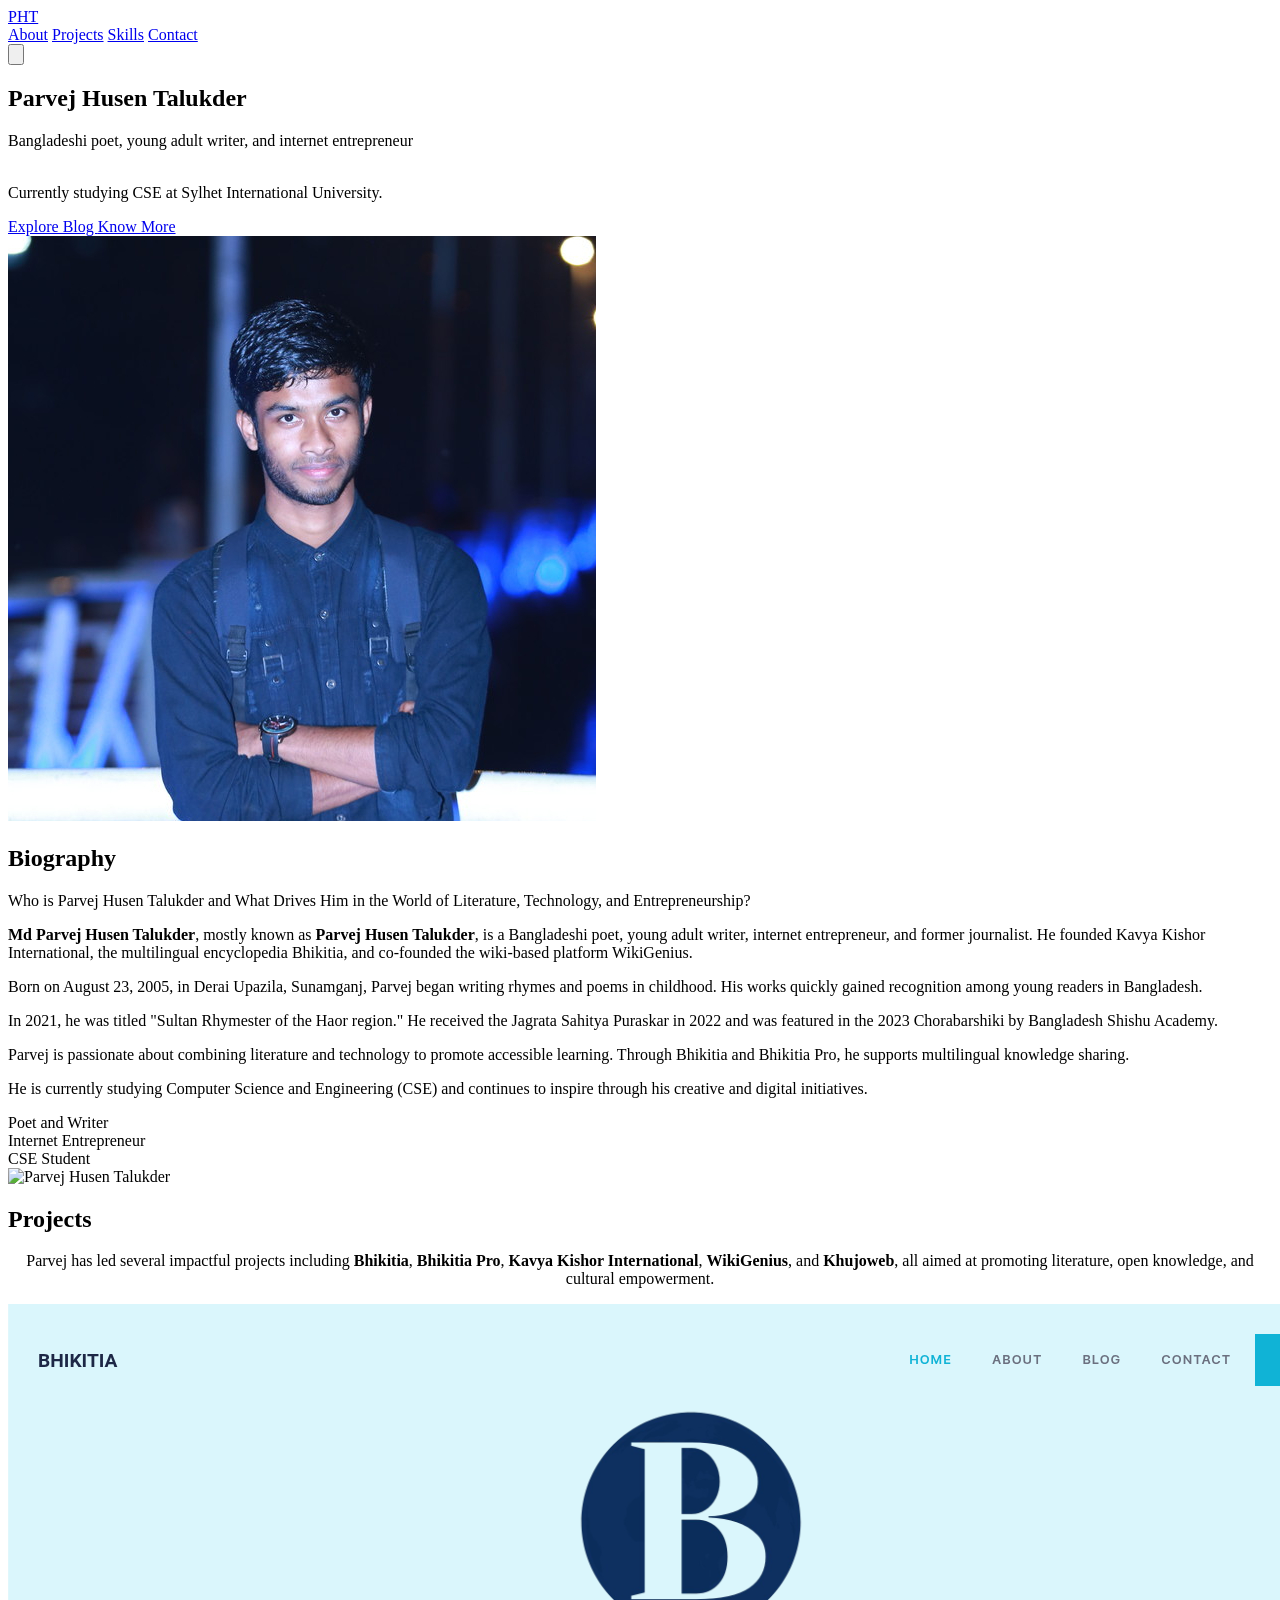
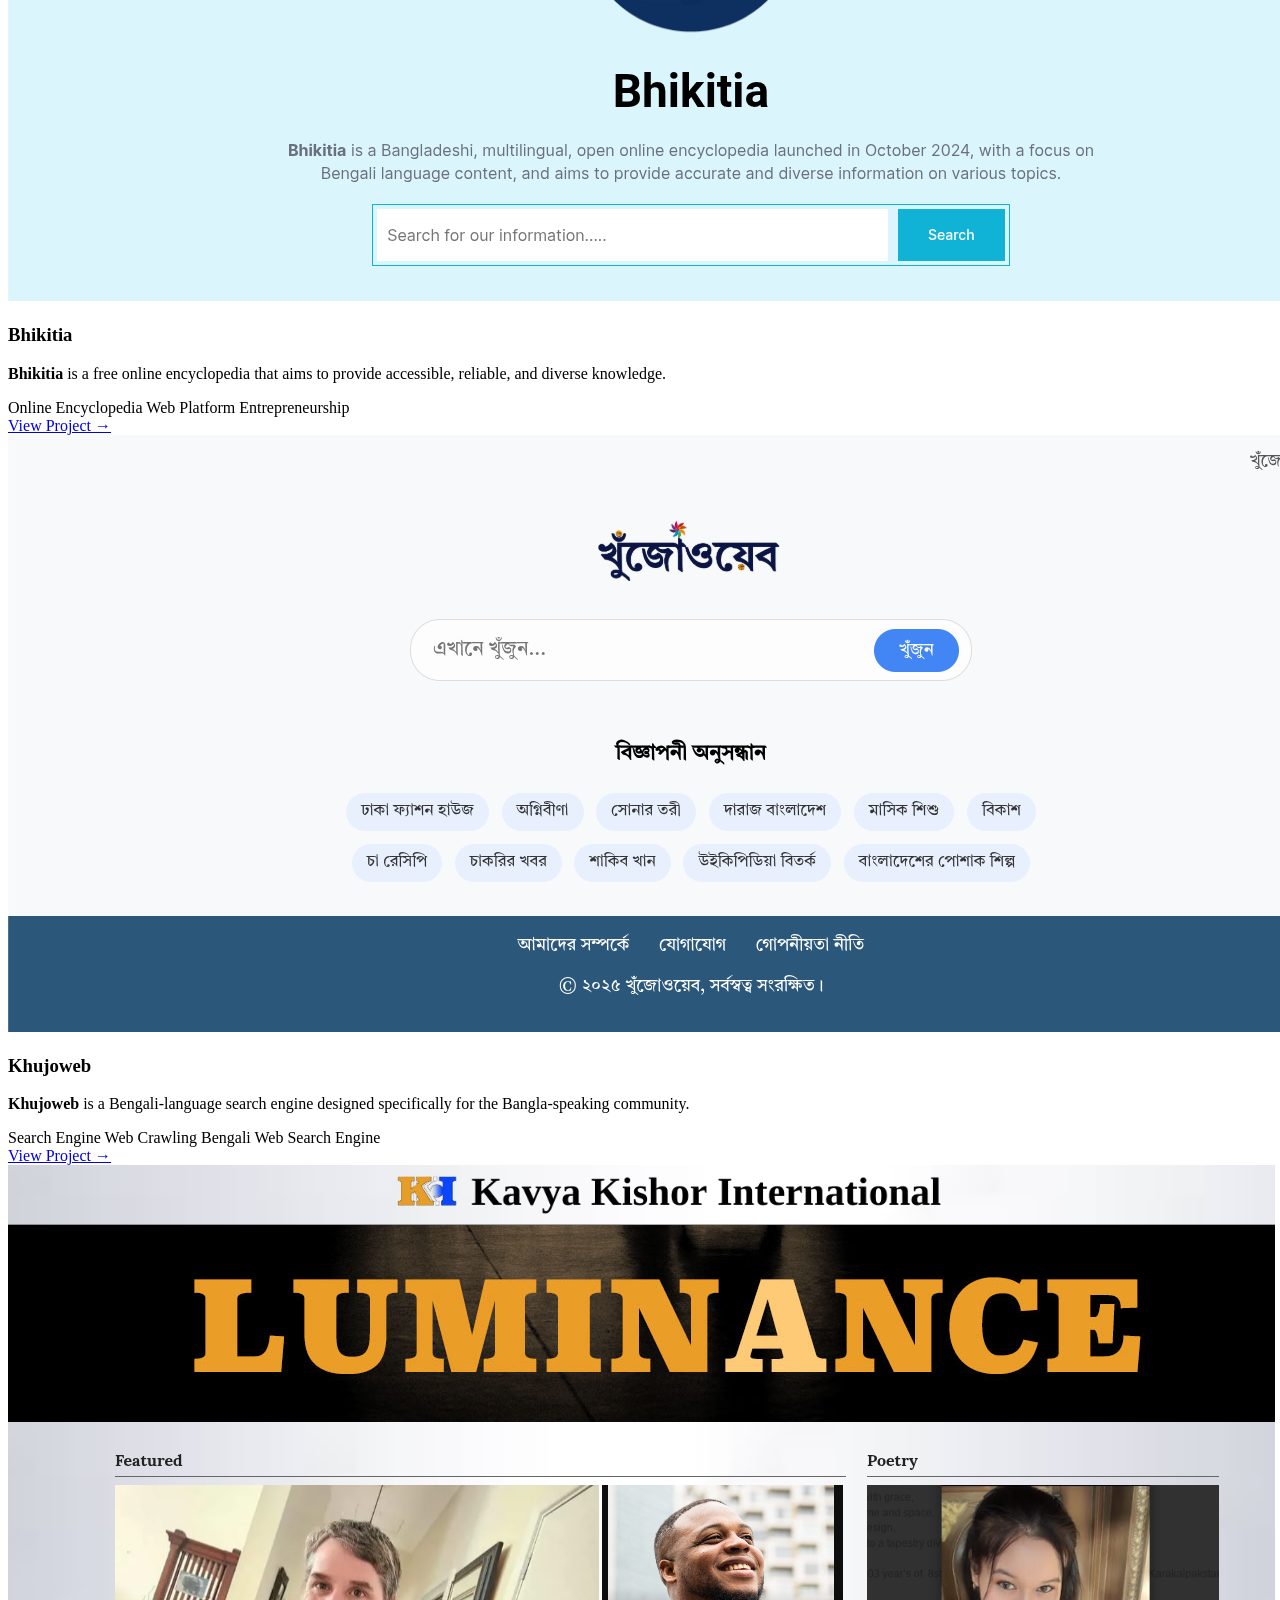
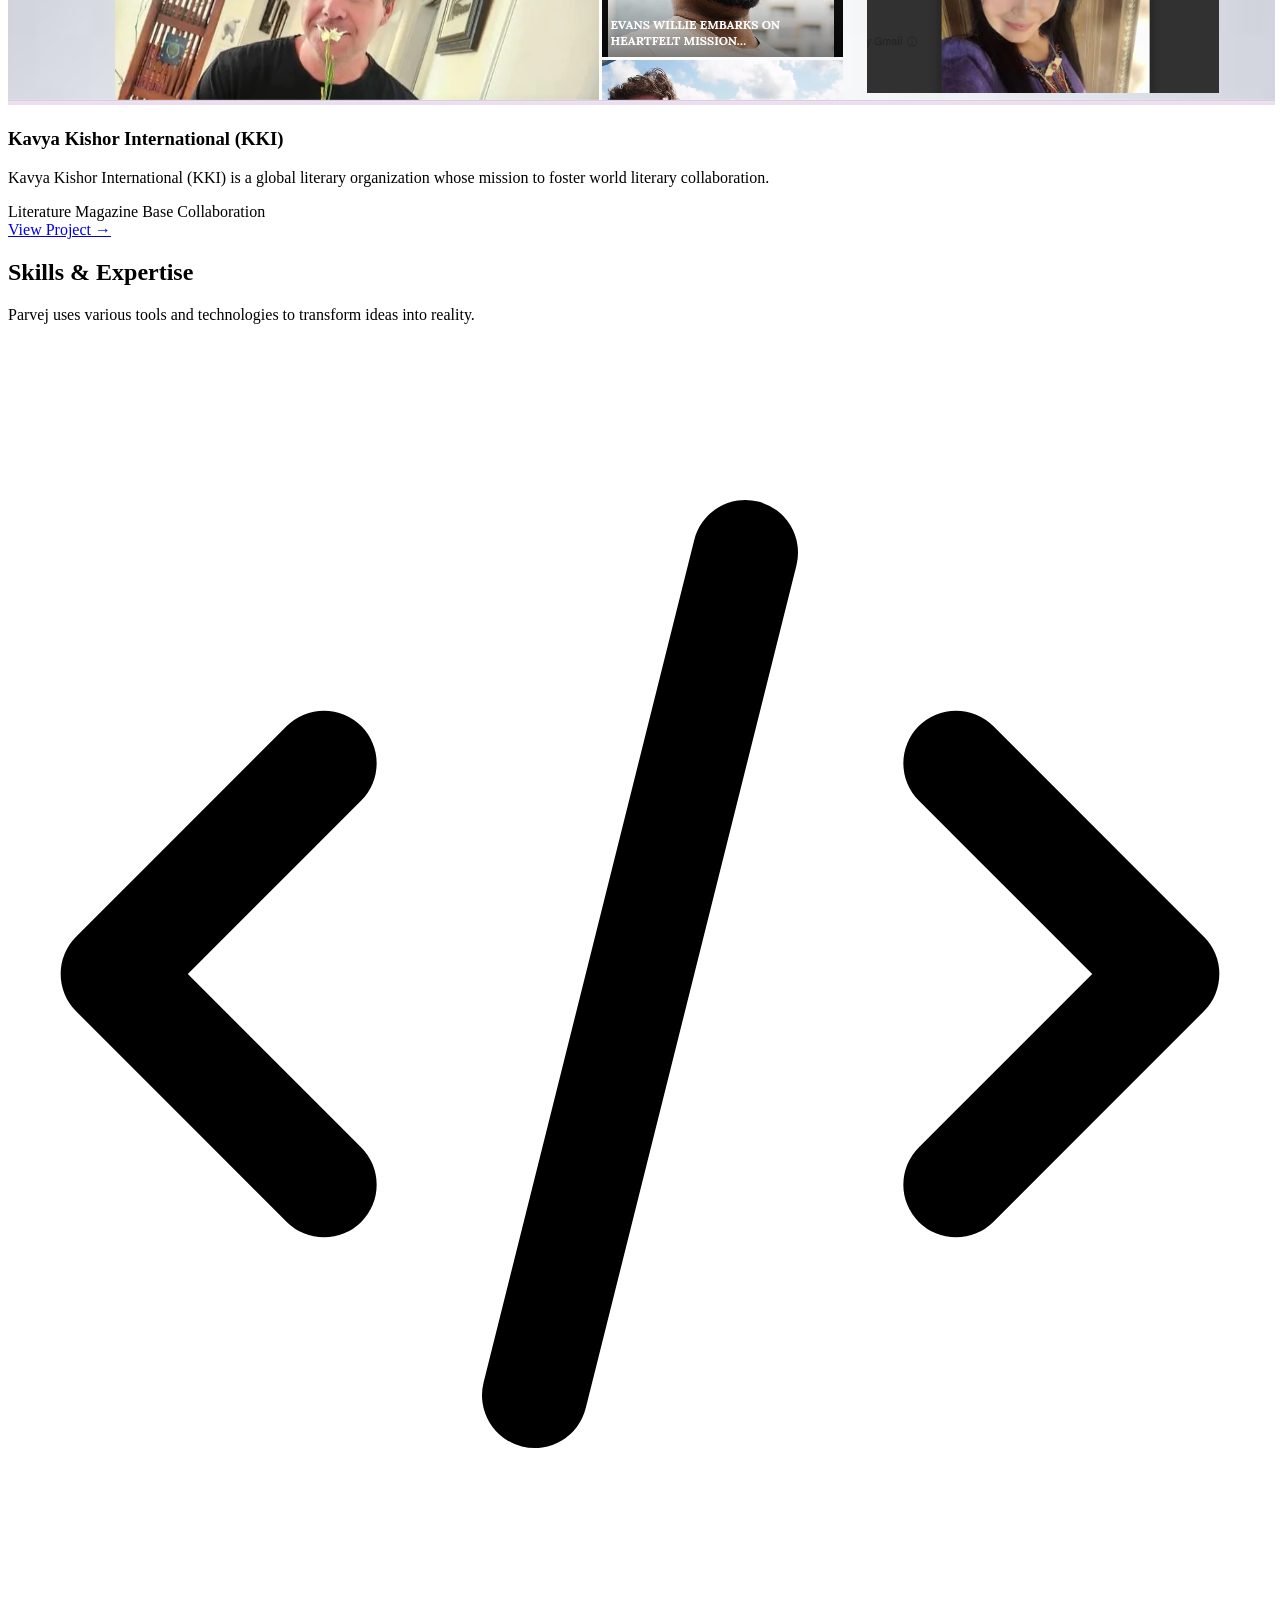
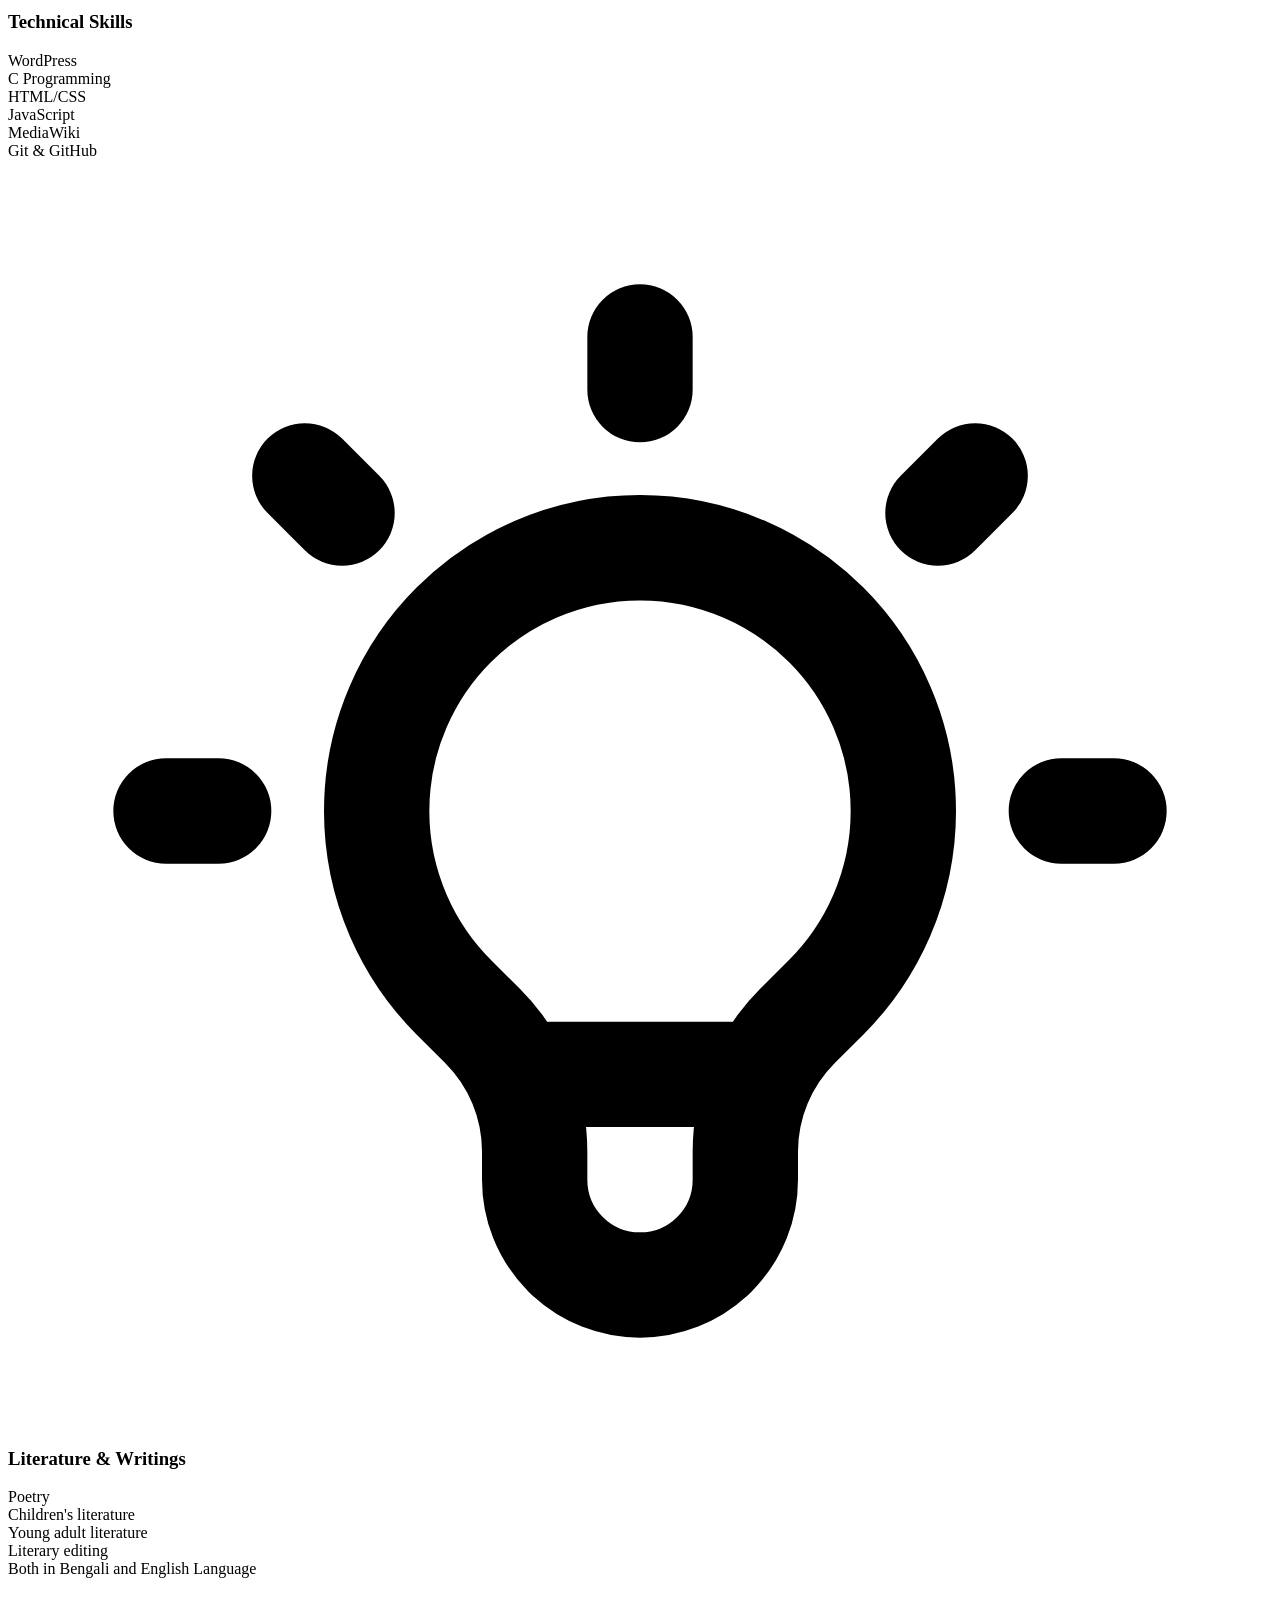
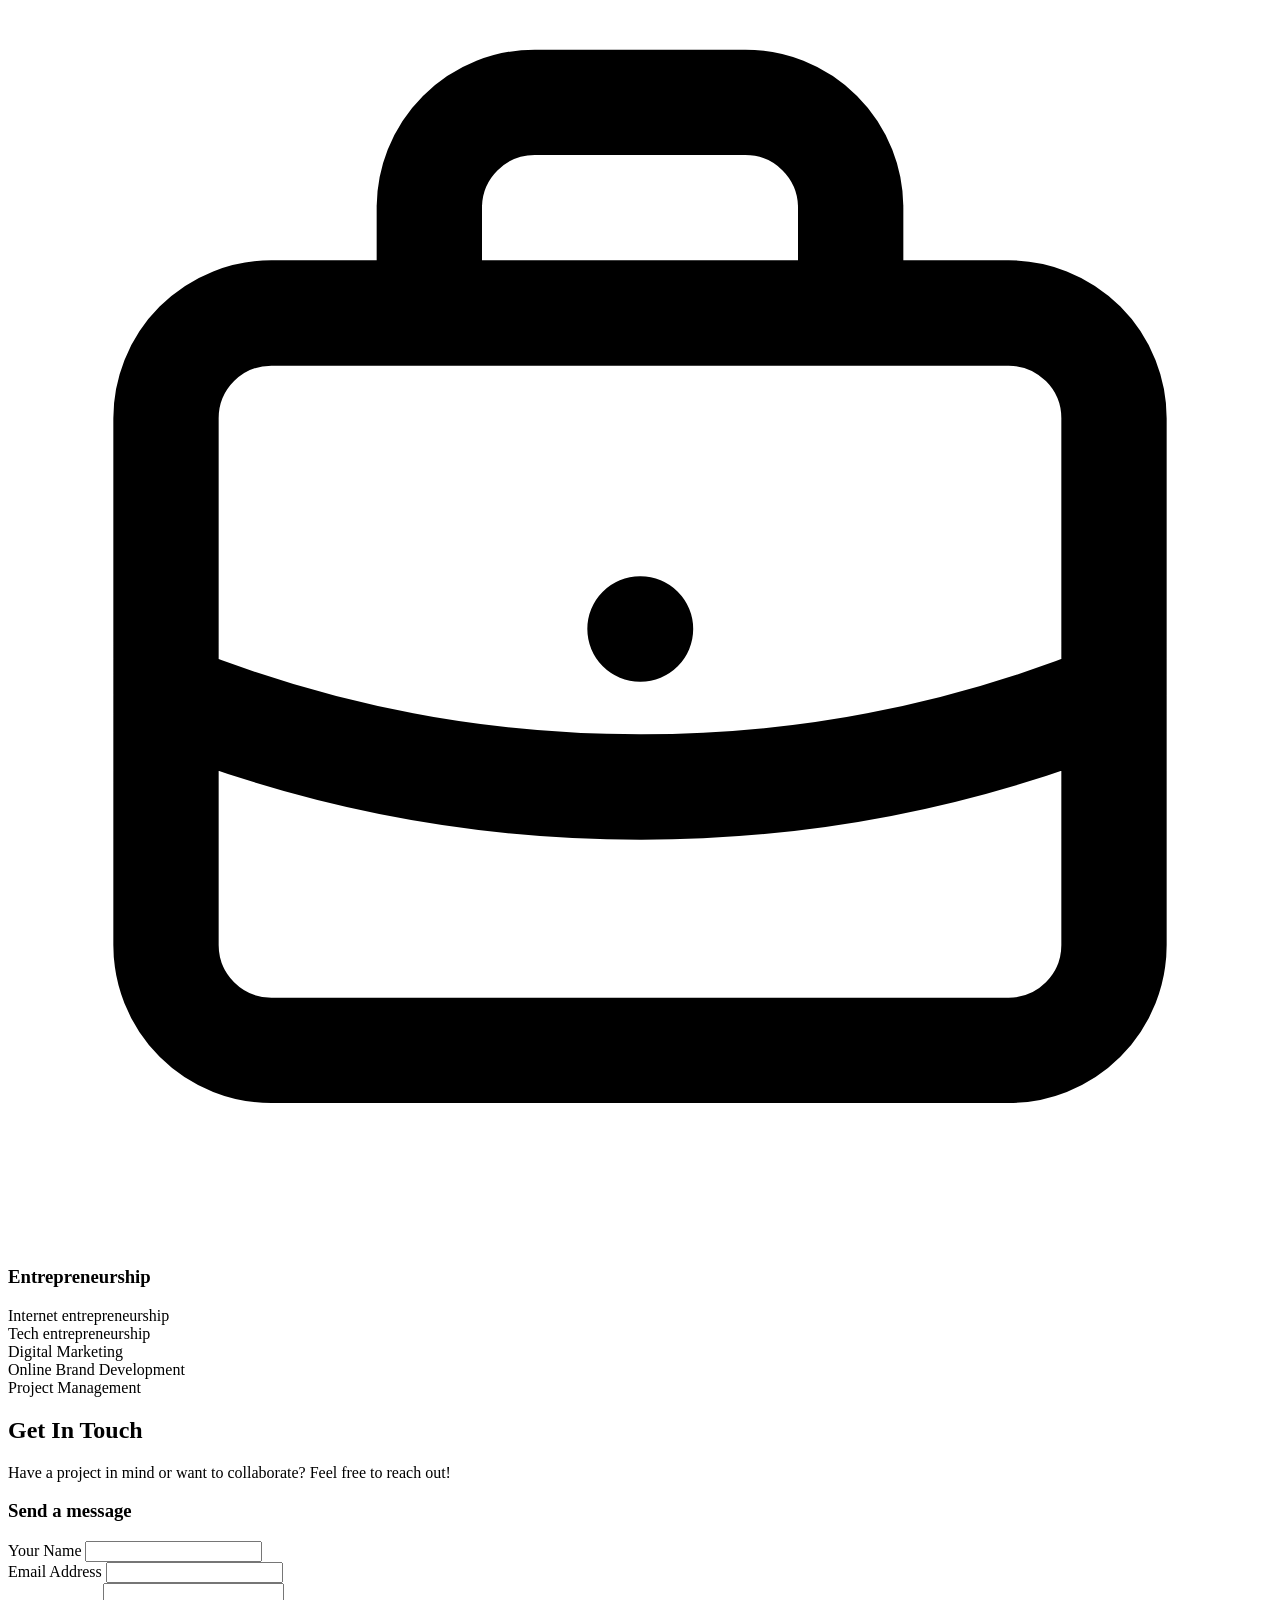
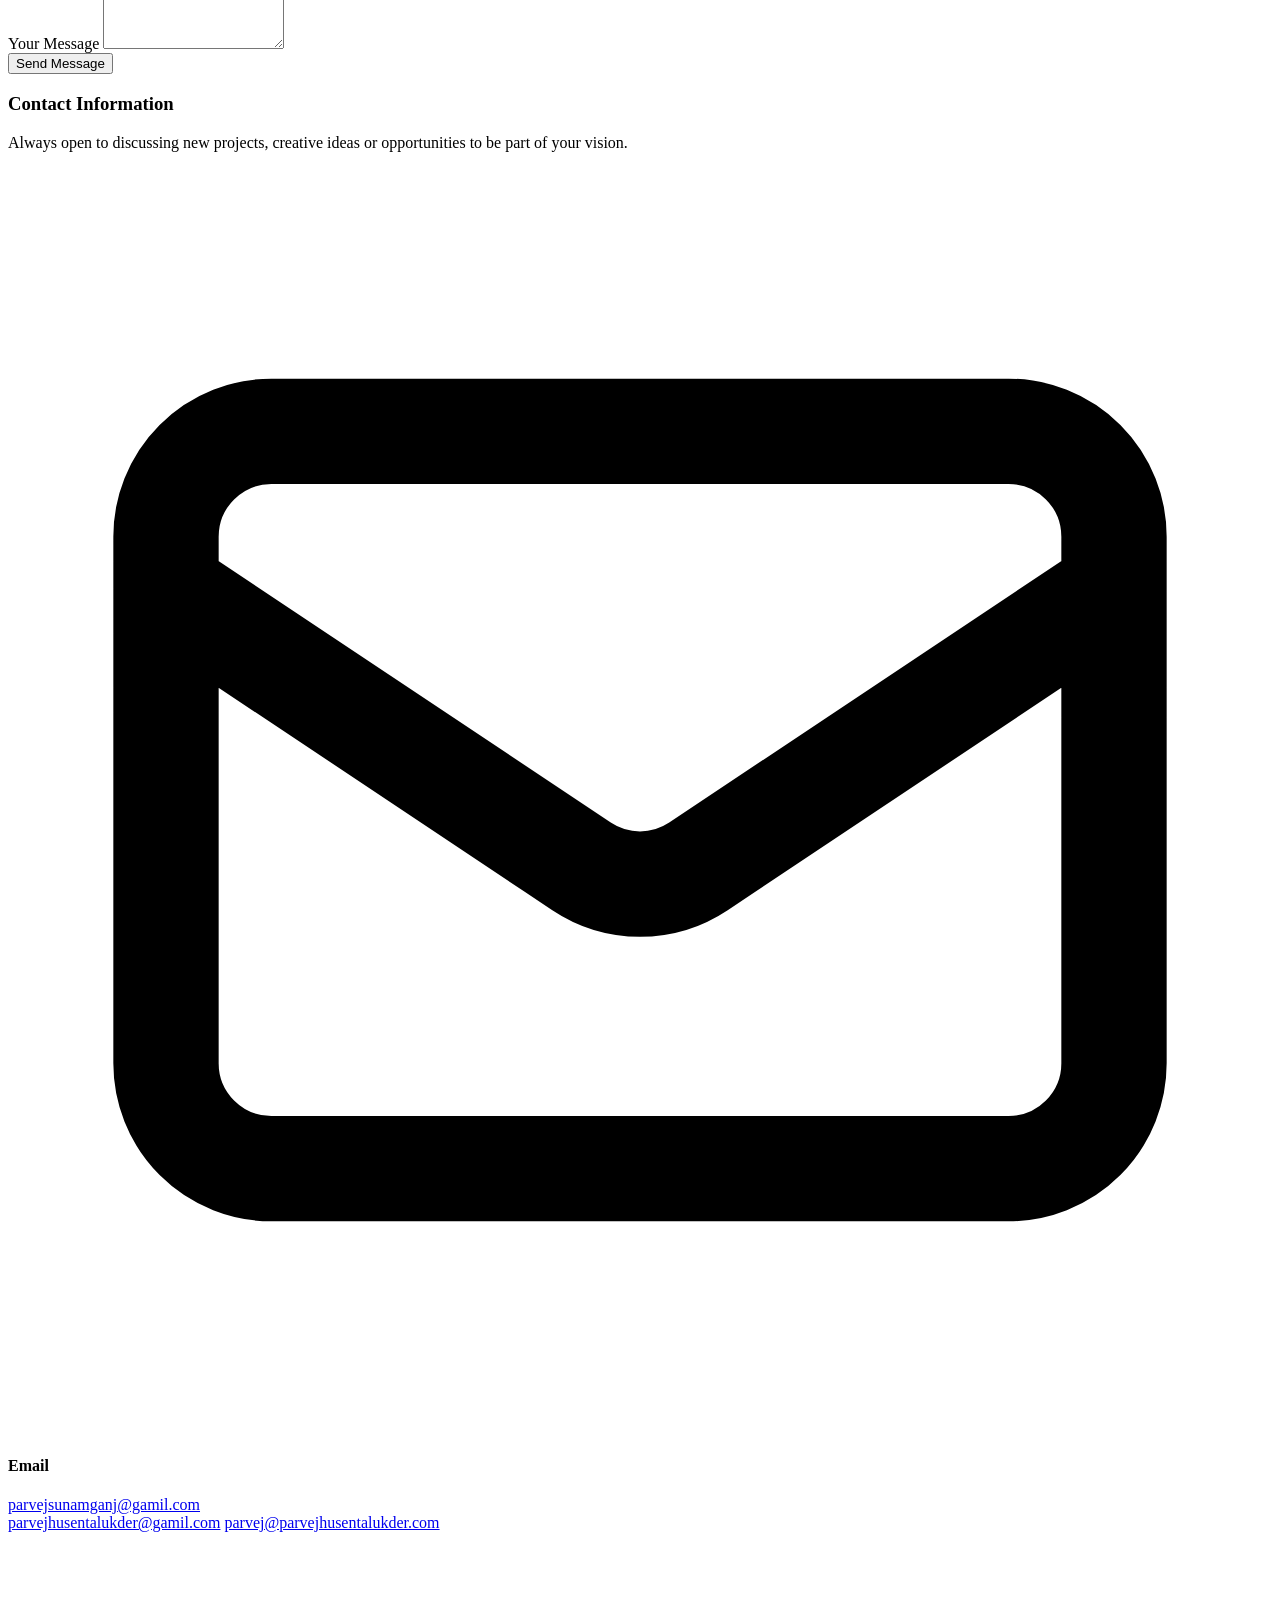
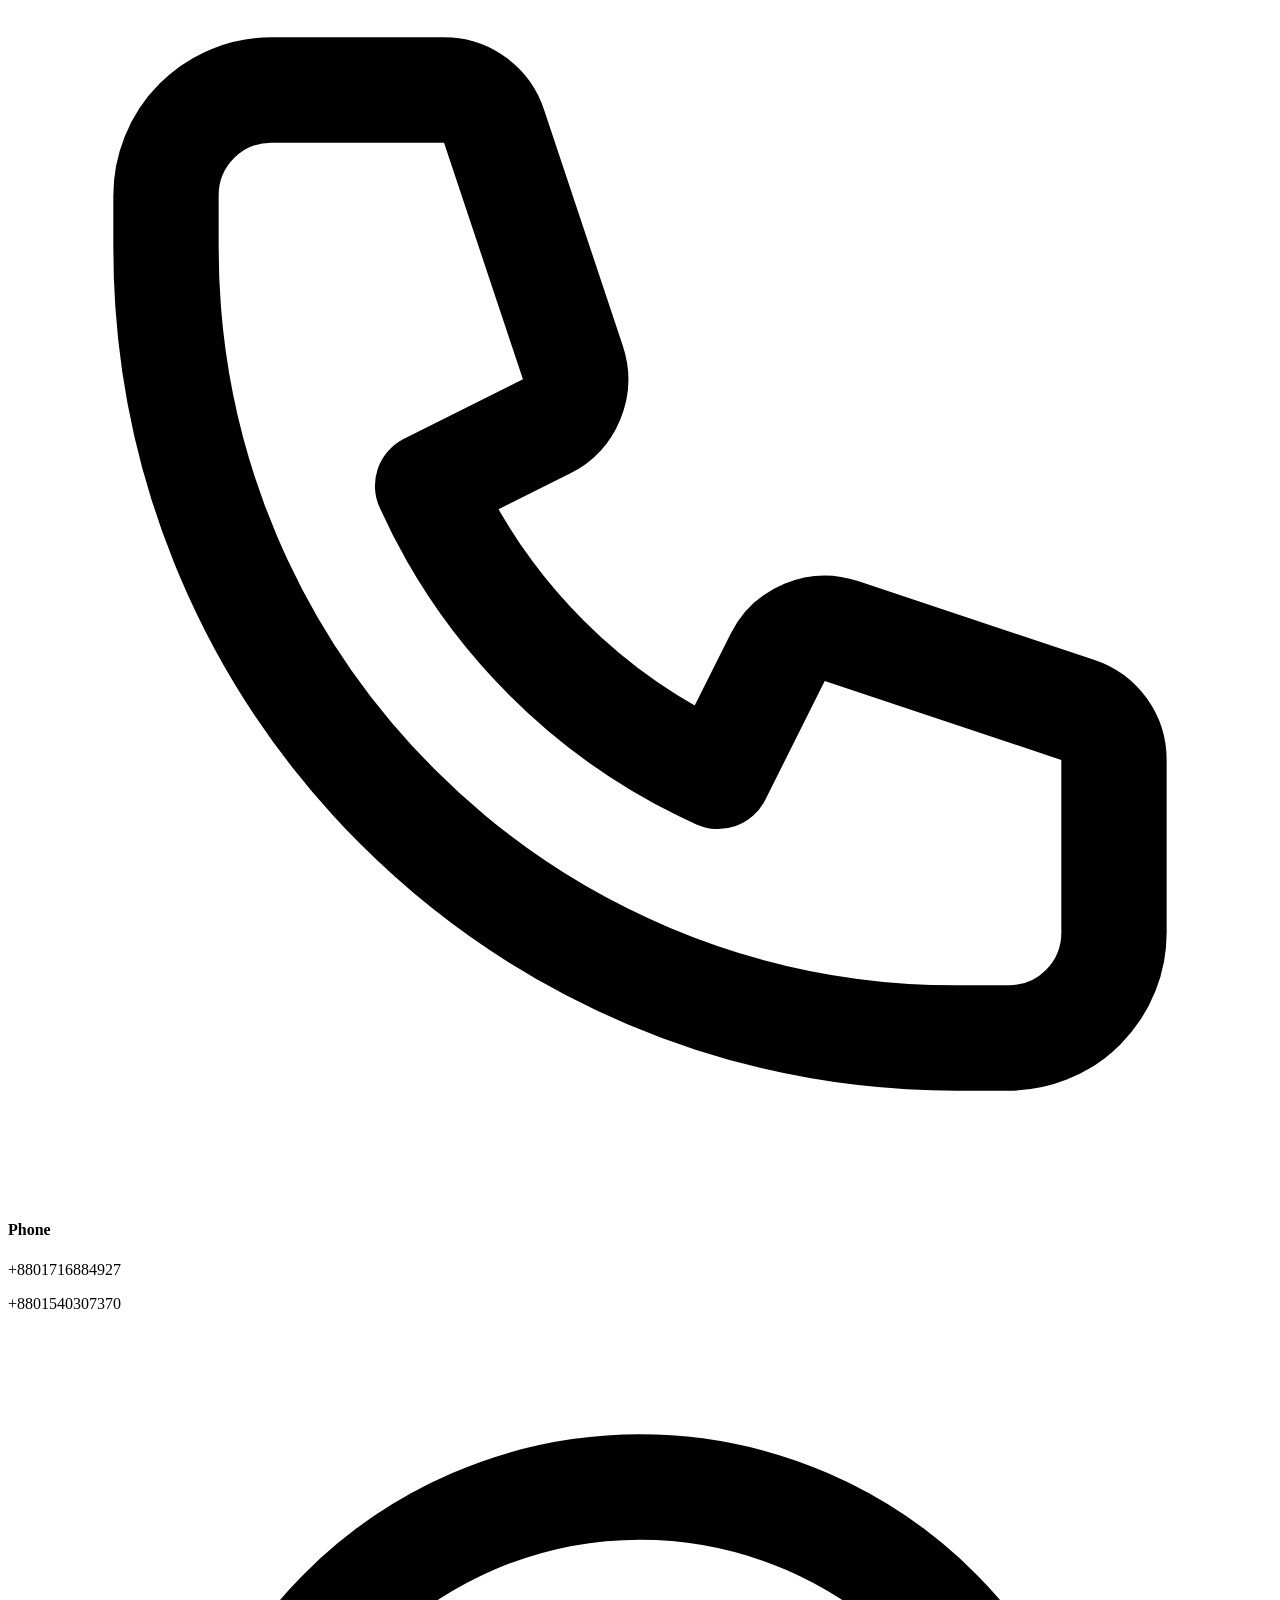
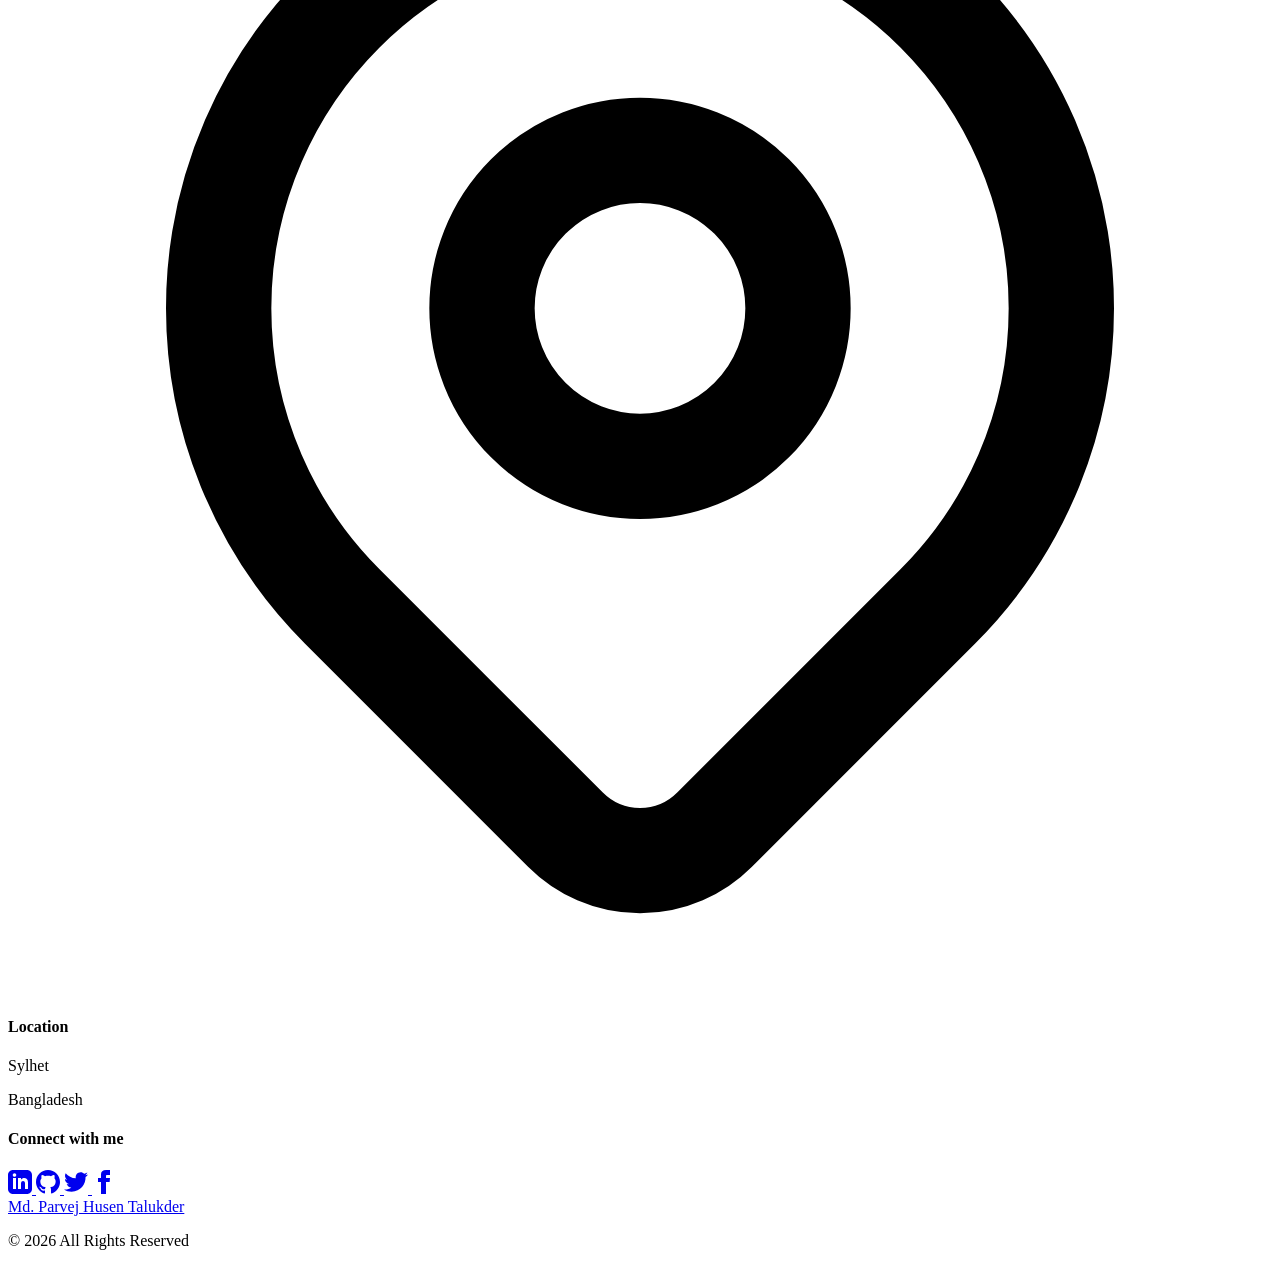
==== index.html @ 17970e9c "push" ====
<!DOCTYPE html>
<html lang="en" class="scroll-smooth">
<head>
    <meta charset="UTF-8">
    <meta name="viewport" content="width=device-width, initial-scale=1.0">
    <meta name="description" content="Md Parvej Husen Talukder, mostly known as Parvej Husen Talukder, is a Bangladeshi poet, young adult writer, internet entrepreneur, and former journalist. He founded Kavya Kishor International, the multilingual encyclopedia Bhikitia, and co-founded the wiki-based platform WikiGenius.">
    <title>Parvej Husen Talukder - Bangladeshi Poet And Internet Entrepreneur</title>
    <link rel="icon" type="image/jpg" href="/assets /image/fv.jpg">
    <script src="https://cdn.tailwindcss.com"></script>
    <script src="/assets /css/index.css"></script>
    <link href="https://fonts.googleapis.com/css2?family=Space+Grotesk:wght@300;400;500;600;700&display=swap" rel="stylesheet">
    <script type="application/ld+json">
{
  "@context": "https://schema.org",
  "@type": "Person",
  "name": "Parvej Husen Talukder",
  "alternateName": "Poet Parvej Husen",
  "description": "Bangladeshi poet, children's writer, journalist, and internet entrepreneur. Founder of Bhikitia (multilingual encyclopedia), Kavya Kishor International (literary platform), and Khujoweb (search engine). Award-winning writer and tech innovator.",
  "image": "https://parvejhusentalukder.com/p.jpg",
  "url": "https://parvejhusentalukder.com",
  "honorificPrefix": "Poet",
  "jobTitle": ["Bangladeshi Poet", "Internet Entrepreneur", "Children's Writer", "Freelance Journalist"],
  "birthDate": "2005-08-23",
  "birthPlace": {
    "@type": "Place",
    "name": "Derai Upazila, Sunamganj, Bangladesh"
  },
  "nationality": {
    "@type": "Country",
    "name": "Bangladesh"
  },
  "alumniOf": [
    {
      "@type": "EducationalOrganization",
      "name": "Gachiya Government Primary School",
      "location": "Derai, Sunamganj"
    },
    {
      "@type": "EducationalOrganization",
      "name": "Gachiya Shamsuddin Sikander High School",
      "sameAs": "https://www.gsshs129875.edu.bd/",
      "location": "Derai, Sunamganj"
    },
    {
      "@type": "EducationalOrganization",
      "name": "Sylhet Science and Technology College",
      "sameAs": "https://www.sstcsylbd.com/",
      "location": "Sylhet"
    },
    {
      "@type": "CollegeOrUniversity",
      "name": "Sylhet International University",
      "sameAs": "https://siu.edu.bd/",
      "location": "Sylhet"
    }
  ],
  "affiliation": [
    {
      "@type": "Organization",
      "name": "Bhikitia",
      "url": "https://bhikitia.org/",
      "description": "Multilingual encyclopedia project founded by Parvej Husen Talukder",
      "foundingDate": "2021"
    },
    {
      "@type": "Organization",
      "name": "Kavya Kishor International",
      "url": "https://en.kavyakishor.com/",
      "description": "Global literary platform for Bengali and English poetry",
      "founder": "Parvej Husen Talukder"
    },
    {
      "@type": "Organization",
      "name": "Khujoweb",
      "url": "https://khujoweb.com/",
      "description": "Bangladeshi search engine platform",
      "knowsAbout": ["Search Engine Optimization", "Web Crawling"]
    }
  ],
  "award": [
    {
      "@type": "Award",
      "name": "King Rhymester of Haor Region",
      "awardedBy": "Ekushey Sangbad.com",
      "dateAwarded": "2022"
    },
    {
      "@type": "Award",
      "name": "Jagrata Sahitya Sammanona",
      "awardedBy": "Jagrata Sahitya Parishad",
      "dateAwarded": "2023"
    }
  ],
  "knowsAbout": [
    "Bengali Poetry",
    "Web Development",
    "Search Engine Technology", 
    "Artificial Intelligence",
    "MediaWiki",
    "Content Writing"
  ],
  "sameAs": [
    "https://en.bhikitia.org/wiki/User:Parvej_Husen_Talukder",
    "https://www.linkedin.com/in/parvej-husen-talukder-860a411b7/",
    "https://github.com/parvejhusen",
    "https://twitter.com/parvejhusen",
    "https://www.facebook.com/parvejhusen.talukder",
    "https://en.bhikitia.org/wiki/Parvej_Husen_Talukder",
    "https://wikigenius.org/wiki/Parvej_Husen_Talukder"
  ],
  "hasCredential": {
    "@type": "EducationalOccupationalCredential",
    "name": "Bachelor of Computer Science and Engineering",
    "credentialCategory": "degree"
  }
}
</script>
    <script>
        tailwind.config = {
            darkMode: 'class',
            theme: {
                extend: {
                    fontFamily: {
                        sans: ['Space Grotesk', 'sans-serif'],
                    },
                    colors: {
                        dark: {
                            900: '#0a0a0a',
                            800: '#121212',
                            700: '#1a1a1a',
                            600: '#242424',
                        },
                        accent: {
                            blue: '#3b82f6',
                            purple: '#8b5cf6',
                            teal: '#14b8a6',
                        }
                    },
                    animation: {
                        'glitch': 'glitch 2s linear infinite',
                        'float': 'float 6s ease-in-out infinite',
                        'typewriter': 'typewriter 4s steps(11) 1s 1 normal both',
                    },
                    keyframes: {
                        glitch: {
                            '0%': { transform: 'translate(0)' },
                            '20%': { transform: 'translate(-5px, 5px)' },
                            '40%': { transform: 'translate(-5px, -5px)' },
                            '60%': { transform: 'translate(5px, 5px)' },
                            '80%': { transform: 'translate(5px, -5px)' },
                            '100%': { transform: 'translate(0)' },
                        },
                        float: {
                            '0%, 100%': { transform: 'translateY(0)' },
                            '50%': { transform: 'translateY(-20px)' },
                        },
                        typewriter: {
                            'from': { width: '0' },
                            'to': { width: '11ch' },
                        }
                    }
                }
            }
        }
    </script>
</head>
<body class="bg-dark-900 text-gray-200 font-sans antialiased">
    <!-- Navigation -->
    <nav class="fixed w-full blur-bg z-50 border-b border-dark-600">
        <div class="max-w-6xl mx-auto px-4 sm:px-6 lg:px-8">
            <div class="flex justify-between h-16">
                <div class="flex items-center">
                    <a href="#" class="text-xl font-bold bg-gradient-to-r from-accent-blue to-accent-purple bg-clip-text text-transparent">
                        PHT
                    </a>
                </div>
                <div class="hidden md:flex items-center space-x-8">
                    <a href="/page/about.html" class="hover:text-accent-blue transition">About</a>
                    <a href="#projects" class="hover:text-accent-blue transition">Projects</a>
                    <a href="#skills" class="hover:text-accent-blue transition">Skills</a>
                    <a href="#contact" class="hover:text-accent-blue transition">Contact</a>
                </div>
                <div class="md:hidden flex items-center">
                    <!-- Mobile menu button -->
                    <button class="mobile-menu-button">
                        <svg class="w-6 h-6" fill="none" stroke="currentColor" viewBox="0 0 24 24">
                            <path stroke-linecap="round" stroke-linejoin="round" stroke-width="2" d="M4 6h16M4 12h16M4 18h16"></path>
                        </svg>
                    </button>
                </div>
            </div>
        </div>
    </nav>

    <!-- Hero Section -->
    <section id="hero" class="min-h-screen flex items-center pt-16">
        <div class="max-w-6xl mx-auto px-4 sm:px-6 lg:px-8 py-20">
            <div class="grid md:grid-cols-2 gap-12 items-center">
                <div>
                    <h1 class="text-4xl md:text-6xl font-bold mb-4">
                        <span class="block">Parvej Husen</span>
                        <span class="block text-transparent bg-clip-text bg-gradient-to-r from-accent-blue to-accent-purple">Talukder</span>
                    </h1>
                    <div class="text-xl md:text-2xl mb-6 h-8">
                        <span class="typewriter">Bangladeshi poet, young adult writer, and internet entrepreneur</span><span class="cursor"></span>
                    </div>
                    <p class="text-lg text-gray-400 mb-8 max-w-lg">
                    <br> Currently studying CSE at Sylhet International University.
                    </p>
                    <div class="flex space-x-4">
                        <a href="https://blog.parvejhusentalukder.com" class="px-6 py-3 bg-gradient-to-r from-accent-blue to-accent-purple rounded-lg font-medium hover:opacity-90 transition">
                            Explore Blog
                        </a>
                        <a href="https://g.co/kgs/HFQX7Lg" class="px-6 py-3 border border-accent-blue text-accent-blue rounded-lg font-medium hover:bg-accent-blue hover:bg-opacity-10 transition">
                            Know More
                        </a>
                    </div>
                </div>
                <div class="relative hidden md:block">
                    <div class="absolute -top-10 -left-10 w-64 h-64 bg-accent-purple rounded-full mix-blend-multiply filter blur-xl opacity-30 animate-blob"></div>
                    <div class="absolute -bottom-10 -right-10 w-64 h-64 bg-accent-blue rounded-full mix-blend-multiply filter blur-xl opacity-30 animate-blob animation-delay-4000"></div>
                    <div class="absolute top-20 -right-20 w-64 h-64 bg-accent-teal rounded-full mix-blend-multiply filter blur-xl opacity-30 animate-blob animation-delay-2000"></div>
                    <div class="relative glass-card rounded-2xl p-1">
                        <img src="/assets /image/parvejhusentalukder_i2.jpg" alt="Parvej Husen Talukder" class="rounded-2xl w-full h-auto">
                    </div>
                </div>
            </div>
        </div>
    </section>

    <!-- About Section -->
    <section id="about" class="py-20 bg-dark-800">
        <div class="max-w-6xl mx-auto px-4 sm:px-6 lg:px-8">
            <h2 class="text-3xl font-bold mb-2 text-center">
                <span class="text-transparent bg-clip-text bg-gradient-to-r from-accent-blue to-accent-purple">Biography</span>
            </h2>
            <p class="text-center text-gray-400 mb-12 max-w-2xl mx-auto">
            Who is Parvej Husen Talukder and What Drives Him in the World of Literature, Technology, and Entrepreneurship?
            </p>
            
            <div class="grid md:grid-cols-2 gap-12 items-center">
                <div class="order-2 md:order-1">
                    <p class="text-gray-300 mb-4">
    <strong>Md Parvej Husen Talukder</strong>, mostly known as <strong>Parvej Husen Talukder</strong>, is a Bangladeshi poet, young adult writer, internet entrepreneur, and former journalist. He founded Kavya Kishor International, the multilingual encyclopedia Bhikitia, and co-founded the wiki-based platform WikiGenius.
</p>
<p class="text-gray-300 mb-4">
    Born on August 23, 2005, in Derai Upazila, Sunamganj, Parvej began writing rhymes and poems in childhood. His works quickly gained recognition among young readers in Bangladesh.
</p>
<p class="text-gray-300 mb-6">
    In 2021, he was titled "Sultan Rhymester of the Haor region." He received the Jagrata Sahitya Puraskar in 2022 and was featured in the 2023 Chorabarshiki by Bangladesh Shishu Academy.
</p>
<p class="text-gray-300 mb-4">
    Parvej is passionate about combining literature and technology to promote accessible learning. Through Bhikitia and Bhikitia Pro, he supports multilingual knowledge sharing.
</p>
<p class="text-gray-300 mb-4">
    He is currently studying Computer Science and Engineering (CSE) and continues to inspire through his creative and digital initiatives.
</p>

                    <div class="flex flex-wrap gap-4">
                        <div class="flex items-center">
                            <div class="w-3 h-3 rounded-full bg-accent-blue mr-2"></div>
                            <span>Poet and Writer</span>
                        </div>
                        <div class="flex items-center">
                            <div class="w-3 h-3 rounded-full bg-accent-purple mr-2"></div>
                            <span>Internet Entrepreneur</span>
                        </div>
                        <div class="flex items-center">
                            <div class="w-3 h-3 rounded-full bg-accent-teal mr-2"></div>
                            <span>CSE Student</span>
                        </div>
                    </div>
                </div>
                <div class="order-1 md:order-2 flex justify-center">
                    <div class="relative">
                        <div class="w-64 h-64 md:w-80 md:h-80 rounded-full border-4 border-accent-blue border-opacity-30 absolute -top-4 -left-4 animate-spin-slow"></div>
                        <div class="w-64 h-64 md:w-80 md:h-80 rounded-full border-4 border-accent-purple border-opacity-30 absolute -bottom-4 -right-4 animate-spin-slow-reverse"></div>
                        <img src="https://filmfreeway-production-storage-01-connector.filmfreeway.com/assets/public/000/887/283/3a3b485704a77ab49f68f9c10feef4856601c379/thumb/20230130222426.jpg?1676045664" alt="Parvej Husen Talukder" class="relative z-10 w-64 h-64 md:w-80 md:h-80 rounded-full object-cover border-4 border-dark-600">
                    </div>
                </div>
            </div>
        </div>
    </section>

    <!-- Projects Section -->
    <section id="projects" class="py-20">
        <div class="max-w-6xl mx-auto px-4 sm:px-6 lg:px-8">
            <h2 class="text-3xl font-bold mb-2 text-center">
                <span class="text-transparent bg-clip-text bg-gradient-to-r from-accent-blue to-accent-purple">Projects</span>
            </h2>
            <p class="text-center text-gray-400 mb-12 max-w-2xl mx-auto">
            <p class="text-gray-300 mb-4" align="center">
    Parvej has led several impactful projects including <strong>Bhikitia</strong>, <strong>Bhikitia Pro</strong>, <strong>Kavya Kishor International</strong>, <strong>WikiGenius</strong>, and <strong>Khujoweb</strong>, all aimed at promoting literature, open knowledge, and cultural empowerment.
            </p>
            
            <div class="grid md:grid-cols-2 lg:grid-cols-3 gap-8">
                <!-- Project 1 -->
                <div class="project-card glass-card rounded-xl p-6 transition duration-300">
                    <div class="w-full h-40 bg-dark-700 rounded-lg mb-4 overflow-hidden">
                        <img src="/assets /image/bhikitia.png" alt="Bhikitia" class="w-full h-full object-cover">
                    </div>
                    <h3 class="text-xl font-bold mb-2">Bhikitia</h3>
                    <p class="text-gray-400 mb-4"><strong>Bhikitia</strong> is a free online encyclopedia that aims to provide accessible, reliable, and diverse knowledge.</p>
                    <div class="flex flex-wrap gap-2 mb-4">
                        <span class="text-xs px-2 py-1 bg-dark-700 rounded">Online Encyclopedia</span>
                        <span class="text-xs px-2 py-1 bg-dark-700 rounded">Web Platform</span>
                        <span class="text-xs px-2 py-1 bg-dark-700 rounded">Entrepreneurship</span>
                    </div>
                    <a href="https://bhikitia.org" class="text-accent-blue hover:underline">View Project →</a>
                </div>
                
                <!-- Project 2 -->
                <div class="project-card glass-card rounded-xl p-6 transition duration-300">
                    <div class="w-full h-40 bg-dark-700 rounded-lg mb-4 overflow-hidden">
                        <img src="/assets /image/khujoweb.png" alt="Khujoweb" class="w-full h-full object-cover">
                    </div>
                    <h3 class="text-xl font-bold mb-2">Khujoweb</h3>
                    <p class="text-gray-400 mb-4"><strong>Khujoweb</strong> is a Bengali-language search engine designed specifically for the Bangla-speaking community. </p>
                    <div class="flex flex-wrap gap-2 mb-4">
                        <span class="text-xs px-2 py-1 bg-dark-700 rounded">Search Engine</span>
                        <span class="text-xs px-2 py-1 bg-dark-700 rounded">Web Crawling</span>
                        <span class="text-xs px-2 py-1 bg-dark-700 rounded">Bengali Web Search Engine</span>
                    </div>
                    <a href="https://khujoweb.com" class="text-accent-blue hover:underline">View Project →</a>
                </div>
                
                <!-- Project 3 -->
                <div class="project-card glass-card rounded-xl p-6 transition duration-300">
                    <div class="w-full h-40 bg-dark-700 rounded-lg mb-4 overflow-hidden">
                        <img src="/assets /image/kki.png" alt="Kavya Kishor International" class="w-full h-full object-cover">
                    </div>
                    <h3 class="text-xl font-bold mb-2">Kavya Kishor International (KKI)</h3>
                    <p class="text-gray-400 mb-4">Kavya Kishor International (KKI) is a global literary organization whose mission to foster world literary collaboration.</p>
                    <div class="flex flex-wrap gap-2 mb-4">
                        <span class="text-xs px-2 py-1 bg-dark-700 rounded">Literature</span>
                        <span class="text-xs px-2 py-1 bg-dark-700 rounded">Magazine Base</span>
                        <span class="text-xs px-2 py-1 bg-dark-700 rounded">Collaboration</span>
                    </div>
                    <a href="#" class="text-accent-blue hover:underline">View Project →</a>
                </div>
            </div>
        </div>
    </section>

    <!-- Skills Section -->
    <section id="skills" class="py-20 bg-dark-800">
        <div class="max-w-6xl mx-auto px-4 sm:px-6 lg:px-8">
            <h2 class="text-3xl font-bold mb-2 text-center">
                <span class="text-transparent bg-clip-text bg-gradient-to-r from-accent-blue to-accent-purple">Skills & Expertise</span>
            </h2>
            <p class="text-center text-gray-400 mb-12 max-w-2xl mx-auto">
                Parvej uses various tools and technologies to transform ideas into reality.
            </p>
            
            <div class="grid md:grid-cols-2 lg:grid-cols-3 gap-8">
                <!-- Technical Skills -->
                <div class="glass-card rounded-xl p-6">
                    <h3 class="text-xl font-bold mb-4 flex items-center">
                        <svg xmlns="http://www.w3.org/2000/svg" class="h-6 w-6 mr-2 text-accent-blue" fill="none" viewBox="0 0 24 24" stroke="currentColor">
                            <path stroke-linecap="round" stroke-linejoin="round" stroke-width="2" d="M10 20l4-16m4 4l4 4-4 4M6 16l-4-4 4-4" />
                        </svg>
                        Technical Skills
                    </h3>
                    <div class="flex flex-wrap gap-3">
                        <div class="skill-pill px-4 py-2 bg-dark-700 rounded-full transition duration-300">
                            WordPress
                        </div>
                        <div class="skill-pill px-4 py-2 bg-dark-700 rounded-full transition duration-300">
                            C Programming
                        </div>
                        <div class="skill-pill px-4 py-2 bg-dark-700 rounded-full transition duration-300">
                            HTML/CSS
                        </div>
                        <div class="skill-pill px-4 py-2 bg-dark-700 rounded-full transition duration-300">
                            JavaScript
                        </div>
                        <div class="skill-pill px-4 py-2 bg-dark-700 rounded-full transition duration-300">
                            MediaWiki
                        </div>
                        <div class="skill-pill px-4 py-2 bg-dark-700 rounded-full transition duration-300">
                            Git & GitHub
                        </div>
                    </div>
                </div>
                
                <!-- AI & Tech -->
                <div class="glass-card rounded-xl p-6">
                    <h3 class="text-xl font-bold mb-4 flex items-center">
                        <svg xmlns="http://www.w3.org/2000/svg" class="h-6 w-6 mr-2 text-accent-purple" fill="none" viewBox="0 0 24 24" stroke="currentColor">
                            <path stroke-linecap="round" stroke-linejoin="round" stroke-width="2" d="M9.663 17h4.673M12 3v1m6.364 1.636l-.707.707M21 12h-1M4 12H3m3.343-5.657l-.707-.707m2.828 9.9a5 5 0 117.072 0l-.548.547A3.374 3.374 0 0014 18.469V19a2 2 0 11-4 0v-.531c0-.895-.356-1.754-.988-2.386l-.548-.547z" />
                        </svg>
                        Literature & Writings  
                    </h3>
                    <div class="flex flex-wrap gap-3">
                        <div class="skill-pill px-4 py-2 bg-dark-700 rounded-full transition duration-300">
                            Poetry 
                        </div>
                        <div class="skill-pill px-4 py-2 bg-dark-700 rounded-full transition duration-300">
                          Children's literature 
                        </div>
                        <div class="skill-pill px-4 py-2 bg-dark-700 rounded-full transition duration-300">
                          Young adult literature
                        </div>
                        <div class="skill-pill px-4 py-2 bg-dark-700 rounded-full transition duration-300">
                          Literary editing
                        </div>
                        <div class="skill-pill px-4 py-2 bg-dark-700 rounded-full transition duration-300">
                          Both in Bengali and English Language
                        </div>
                    </div>
                </div>
                
                <!-- Entrepreneurship -->
                <div class="glass-card rounded-xl p-6">
                    <h3 class="text-xl font-bold mb-4 flex items-center">
                        <svg xmlns="http://www.w3.org/2000/svg" class="h-6 w-6 mr-2 text-accent-teal" fill="none" viewBox="0 0 24 24" stroke="currentColor">
                            <path stroke-linecap="round" stroke-linejoin="round" stroke-width="2" d="M21 13.255A23.931 23.931 0 0112 15c-3.183 0-6.22-.62-9-1.745M16 6V4a2 2 0 00-2-2h-4a2 2 0 00-2 2v2m4 6h.01M5 20h14a2 2 0 002-2V8a2 2 0 00-2-2H5a2 2 0 00-2 2v10a2 2 0 002 2z" />
                        </svg>
                        Entrepreneurship
                    </h3>
                    <div class="flex flex-wrap gap-3">
                        <div class="skill-pill px-4 py-2 bg-dark-700 rounded-full transition duration-300">
                            Internet entrepreneurship
                        </div>
                        <div class="skill-pill px-4 py-2 bg-dark-700 rounded-full transition duration-300">
                          Tech entrepreneurship
                        </div>
                        <div class="skill-pill px-4 py-2 bg-dark-700 rounded-full transition duration-300">
                         Digital Marketing
                        </div>
                        <div class="skill-pill px-4 py-2 bg-dark-700 rounded-full transition duration-300">
                        Online Brand Development
                        </div>
                        <div class="skill-pill px-4 py-2 bg-dark-700 rounded-full transition duration-300">
                        Project Management
                        </div>
                    </div>
                </div>
            </div>
        </div>
    </section>

    <!-- Contact Section -->
    <section id="contact" class="py-20">
        <div class="max-w-6xl mx-auto px-4 sm:px-6 lg:px-8">
            <h2 class="text-3xl font-bold mb-2 text-center">
                <span class="text-transparent bg-clip-text bg-gradient-to-r from-accent-blue to-accent-purple">Get In Touch</span>
            </h2>
            <p class="text-center text-gray-400 mb-12 max-w-2xl mx-auto">
                Have a project in mind or want to collaborate? Feel free to reach out!
            </p>
            
            <div class="grid md:grid-cols-2 gap-12">
                <div class="glass-card rounded-xl p-8">
    <h3 class="text-xl font-bold mb-6">Send a message</h3>
    <form action="send_email.php" method="POST">
        <div class="mb-4">
            <label for="name" class="block text-gray-300 mb-2">Your Name</label>
            <input type="text" id="name" name="name" class="w-full px-4 py-3 bg-dark-700 border border-dark-600 rounded-lg focus:outline-none focus:ring-2 focus:ring-accent-blue" required>
        </div>
        <div class="mb-4">
            <label for="email" class="block text-gray-300 mb-2">Email Address</label>
            <input type="email" id="email" name="email" class="w-full px-4 py-3 bg-dark-700 border border-dark-600 rounded-lg focus:outline-none focus:ring-2 focus:ring-accent-blue" required>
        </div>
        <div class="mb-4">
            <label for="message" class="block text-gray-300 mb-2">Your Message</label>
            <textarea id="message" name="message" rows="4" class="w-full px-4 py-3 bg-dark-700 border border-dark-600 rounded-lg focus:outline-none focus:ring-2 focus:ring-accent-blue" required></textarea>
        </div>
        <button type="submit" class="w-full px-6 py-3 bg-gradient-to-r from-accent-blue to-accent-purple rounded-lg font-medium hover:opacity-90 transition">
            Send Message
        </button>
    </form>
    <script src="https://cdn.jsdelivr.net/npm/emailjs-com@2.6.4/dist/email.min.js"></script>
<script>
    (function() {
        emailjs.init("we7_QxFxQQLYfHmzu"); // Initialize with your EmailJS user ID
    })();
    
    function sendEmail(e) {
        e.preventDefault();
        
        emailjs.sendForm('service_jp6hjep', 'service_jp6hjep', e.target)
            .then(() => {
                alert('Message sent successfully!');
            }, (error) => {
                alert('Failed to send message: ' + JSON.stringify(error));
            });
    }
    
    document.querySelector('form').addEventListener('submit', sendEmail);
</script>
</div>
                
                <div>
                    <h3 class="text-xl font-bold mb-6">Contact Information</h3>
                    <p class="text-gray-300 mb-8">
                        Always open to discussing new projects, creative ideas or opportunities to be part of your vision.
                    </p>
                    
                    <div class="space-y-4">
                        <div class="flex items-start">
                            <div class="flex-shrink-0 mt-1">
                                <svg xmlns="http://www.w3.org/2000/svg" class="h-6 w-6 text-accent-blue" fill="none" viewBox="0 0 24 24" stroke="currentColor">
                                    <path stroke-linecap="round" stroke-linejoin="round" stroke-width="2" d="M3 8l7.89 5.26a2 2 0 002.22 0L21 8M5 19h14a2 2 0 002-2V7a2 2 0 00-2-2H5a2 2 0 00-2 2v10a2 2 0 002 2z" />
                                </svg>
                            </div>
                            <div class="ml-3">
                                <h4 class="text-gray-400">Email</h4>
                                 <a href="mailto:parvejsunamganj@gmail.com" class="text-accent-blue hover:underline">parvejsunamganj@gamil.com</a> <br>
                                 <a href="mailto:parvejhusentalukder@gmail.com" class="text-accent-blue hover:underline">parvejhusentalukder@gamil.com</a>
                                <a href="mailto:mail@parvejhusentalukder.com" class="text-accent-blue hover:underline">parvej@parvejhusentalukder.com</a>
                            </div>
                        </div>
                        
                        <div class="flex items-start">
                            <div class="flex-shrink-0 mt-1">
                                <svg xmlns="http://www.w3.org/2000/svg" class="h-6 w-6 text-accent-purple" fill="none" viewBox="0 0 24 24" stroke="currentColor">
                                    <path stroke-linecap="round" stroke-linejoin="round" stroke-width="2" d="M3 5a2 2 0 012-2h3.28a1 1 0 01.948.684l1.498 4.493a1 1 0 01-.502 1.21l-2.257 1.13a11.042 11.042 0 005.516 5.516l1.13-2.257a1 1 0 011.21-.502l4.493 1.498a1 1 0 01.684.949V19a2 2 0 01-2 2h-1C9.716 21 3 14.284 3 6V5z" />
                                </svg>
                            </div>
                            <div class="ml-3">
                                <h4 class="text-gray-400">Phone</h4>
                                <p>+8801716884927</p>
                                <p>+8801540307370</p>
                            </div>
                        </div>
                        
                        <div class="flex items-start">
                            <div class="flex-shrink-0 mt-1">
                                <svg xmlns="http://www.w3.org/2000/svg" class="h-6 w-6 text-accent-teal" fill="none" viewBox="0 0 24 24" stroke="currentColor">
                                    <path stroke-linecap="round" stroke-linejoin="round" stroke-width="2" d="M17.657 16.657L13.414 20.9a1.998 1.998 0 01-2.827 0l-4.244-4.243a8 8 0 1111.314 0z" />
                                    <path stroke-linecap="round" stroke-linejoin="round" stroke-width="2" d="M15 11a3 3 0 11-6 0 3 3 0 016 0z" />
                                </svg>
                            </div>
                            <div class="ml-3">
                                <h4 class="text-gray-400">Location</h4>
                                <p>Sylhet</p>
                                <p>Bangladesh</p>
                            </div>
                        </div>
                    </div>
                    
                    <div class="mt-8">
                        <h4 class="text-gray-400 mb-4">Connect with me</h4>
                        <div class="flex space-x-4">
                            <a href="#" class="w-10 h-10 flex items-center justify-center bg-dark-700 rounded-full hover:bg-accent-blue hover:bg-opacity-20 transition">
                                <svg xmlns="http://www.w3.org/2000/svg" width="24" height="24" viewBox="0 0 24 24" fill="currentColor" class="w-5 h-5">
                                    <path d="M19 0h-14c-2.761 0-5 2.239-5 5v14c0 2.761 2.239 5 5 5h14c2.762 0 5-2.239 5-5v-14c0-2.761-2.238-5-5-5zm-11 19h-3v-11h3v11zm-1.5-12.268c-.966 0-1.75-.79-1.75-1.764s.784-1.764 1.75-1.764 1.75.79 1.75 1.764-.783 1.764-1.75 1.764zm13.5 12.268h-3v-5.604c0-3.368-4-3.113-4 0v5.604h-3v-11h3v1.765c1.396-2.586 7-2.777 7 2.476v6.759z"/>
                                </svg>
                            </a>
                            <a href="#" class="w-10 h-10 flex items-center justify-center bg-dark-700 rounded-full hover:bg-accent-blue hover:bg-opacity-20 transition">
                                <svg xmlns="http://www.w3.org/2000/svg" width="24" height="24" viewBox="0 0 24 24" fill="currentColor" class="w-5 h-5">
                                    <path d="M12 0c-6.626 0-12 5.373-12 12 0 5.302 3.438 9.8 8.207 11.387.599.111.793-.261.793-.577v-2.234c-3.338.726-4.033-1.416-4.033-1.416-.546-1.387-1.333-1.756-1.333-1.756-1.089-.745.083-.729.083-.729 1.205.084 1.839 1.237 1.839 1.237 1.07 1.834 2.807 1.304 3.492.997.107-.775.418-1.305.762-1.604-2.665-.305-5.467-1.334-5.467-5.931 0-1.311.469-2.381 1.236-3.221-.124-.303-.535-1.524.117-3.176 0 0 1.008-.322 3.301 1.23.957-.266 1.983-.399 3.003-.404 1.02.005 2.047.138 3.006.404 2.291-1.552 3.297-1.23 3.297-1.23.653 1.653.242 2.874.118 3.176.77.84 1.235 1.911 1.235 3.221 0 4.609-2.807 5.624-5.479 5.921.43.372.823 1.102.823 2.222v3.293c0 .319.192.694.801.576 4.765-1.589 8.199-6.086 8.199-11.386 0-6.627-5.373-12-12-12z"/>
                                </svg>
                            </a>
                            <a href="#" class="w-10 h-10 flex items-center justify-center bg-dark-700 rounded-full hover:bg-accent-blue hover:bg-opacity-20 transition">
                                <svg xmlns="http://www.w3.org/2000/svg" width="24" height="24" viewBox="0 0 24 24" fill="currentColor" class="w-5 h-5">
                                    <path d="M24 4.557c-.883.392-1.832.656-2.828.775 1.017-.609 1.798-1.574 2.165-2.724-.951.564-2.005.974-3.127 1.195-.897-.957-2.178-1.555-3.594-1.555-3.179 0-5.515 2.966-4.797 6.045-4.091-.205-7.719-2.165-10.148-5.144-1.29 2.213-.669 5.108 1.523 6.574-.806-.026-1.566-.247-2.229-.616-.054 2.281 1.581 4.415 3.949 4.89-.693.188-1.452.232-2.224.084.626 1.956 2.444 3.379 4.6 3.419-2.07 1.623-4.678 2.348-7.29 2.04 2.179 1.397 4.768 2.212 7.548 2.212 9.142 0 14.307-7.721 13.995-14.646.962-.695 1.797-1.562 2.457-2.549z"/>
                                </svg>
                            </a>
                            <a href="#" class="w-10 h-10 flex items-center justify-center bg-dark-700 rounded-full hover:bg-accent-blue hover:bg-opacity-20 transition">
                                <svg xmlns="http://www.w3.org/2000/svg" width="24" height="24" viewBox="0 0 24 24" fill="currentColor" class="w-5 h-5">
                                    <path d="M9 8h-3v4h3v12h5v-12h3.642l.358-4h-4v-1.667c0-.955.192-1.333 1.115-1.333h2.885v-5h-3.808c-3.596 0-5.192 1.583-5.192 4.615v3.385z"/>
                                </svg>
                            </a>
                        </div>
                    </div>
                </div>
            </div>
        </div>
    </section>

    <!-- Footer -->
<footer class="bg-dark-800 py-8 border-t border-dark-600">
    <div class="max-w-6xl mx-auto px-4 sm:px-6 lg:px-8">
        <div class="flex flex-col items-center text-center">
            <div class="mb-4">
                <a href="https://parvejhusentalukder.com" class="text-xl font-bold bg-gradient-to-r from-accent-blue to-accent-purple bg-clip-text text-transparent">
                    Md. Parvej Husen Talukder
                </a>
            </div>
            <div class="text-gray-400 text-sm">
                <p class="mt-2">© <span id="current-year"></span> All Rights Reserved</p>
            </div>
            <div class="mt-4 flex space-x-4">
                <!-- Social icons would go here -->
            </div>
        </div>
    </div>
</footer>

<script>
    // Automatically update copyright year
    document.getElementById('current-year').textContent = new Date().getFullYear();
</script>
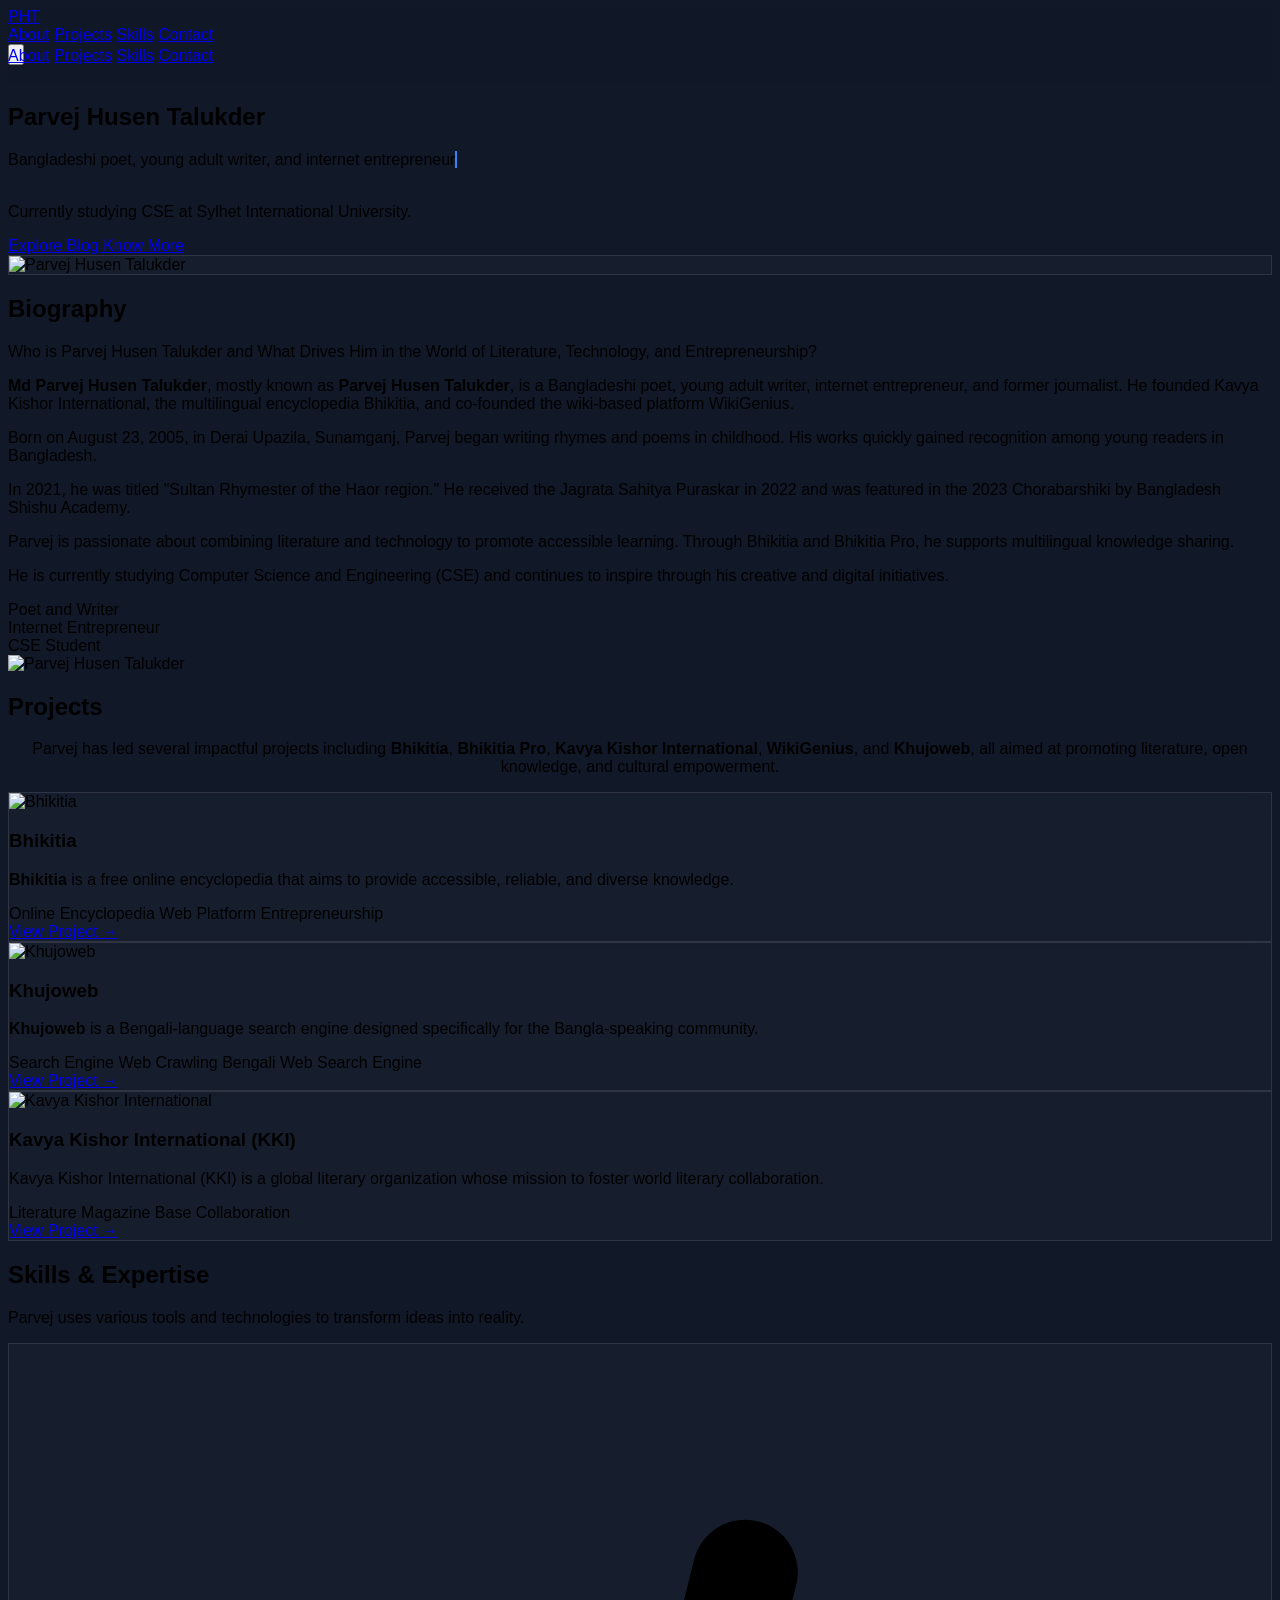
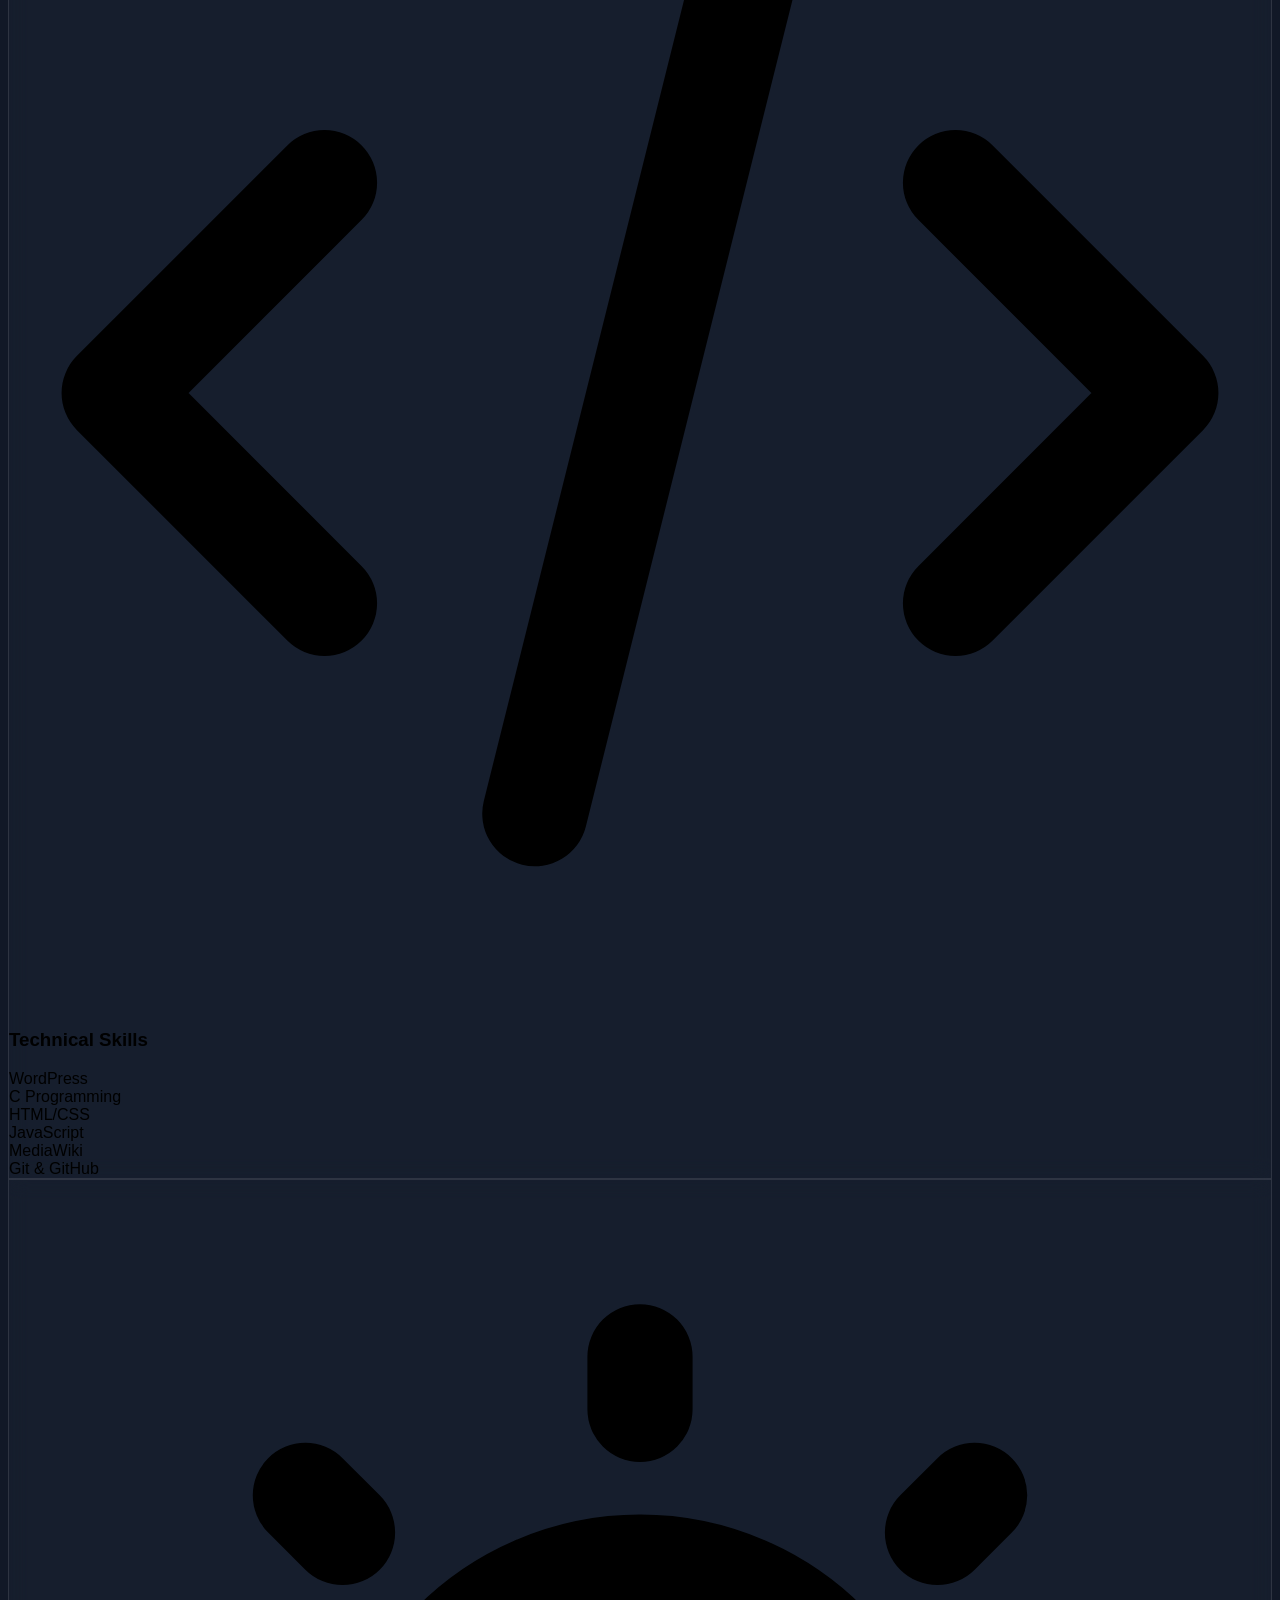
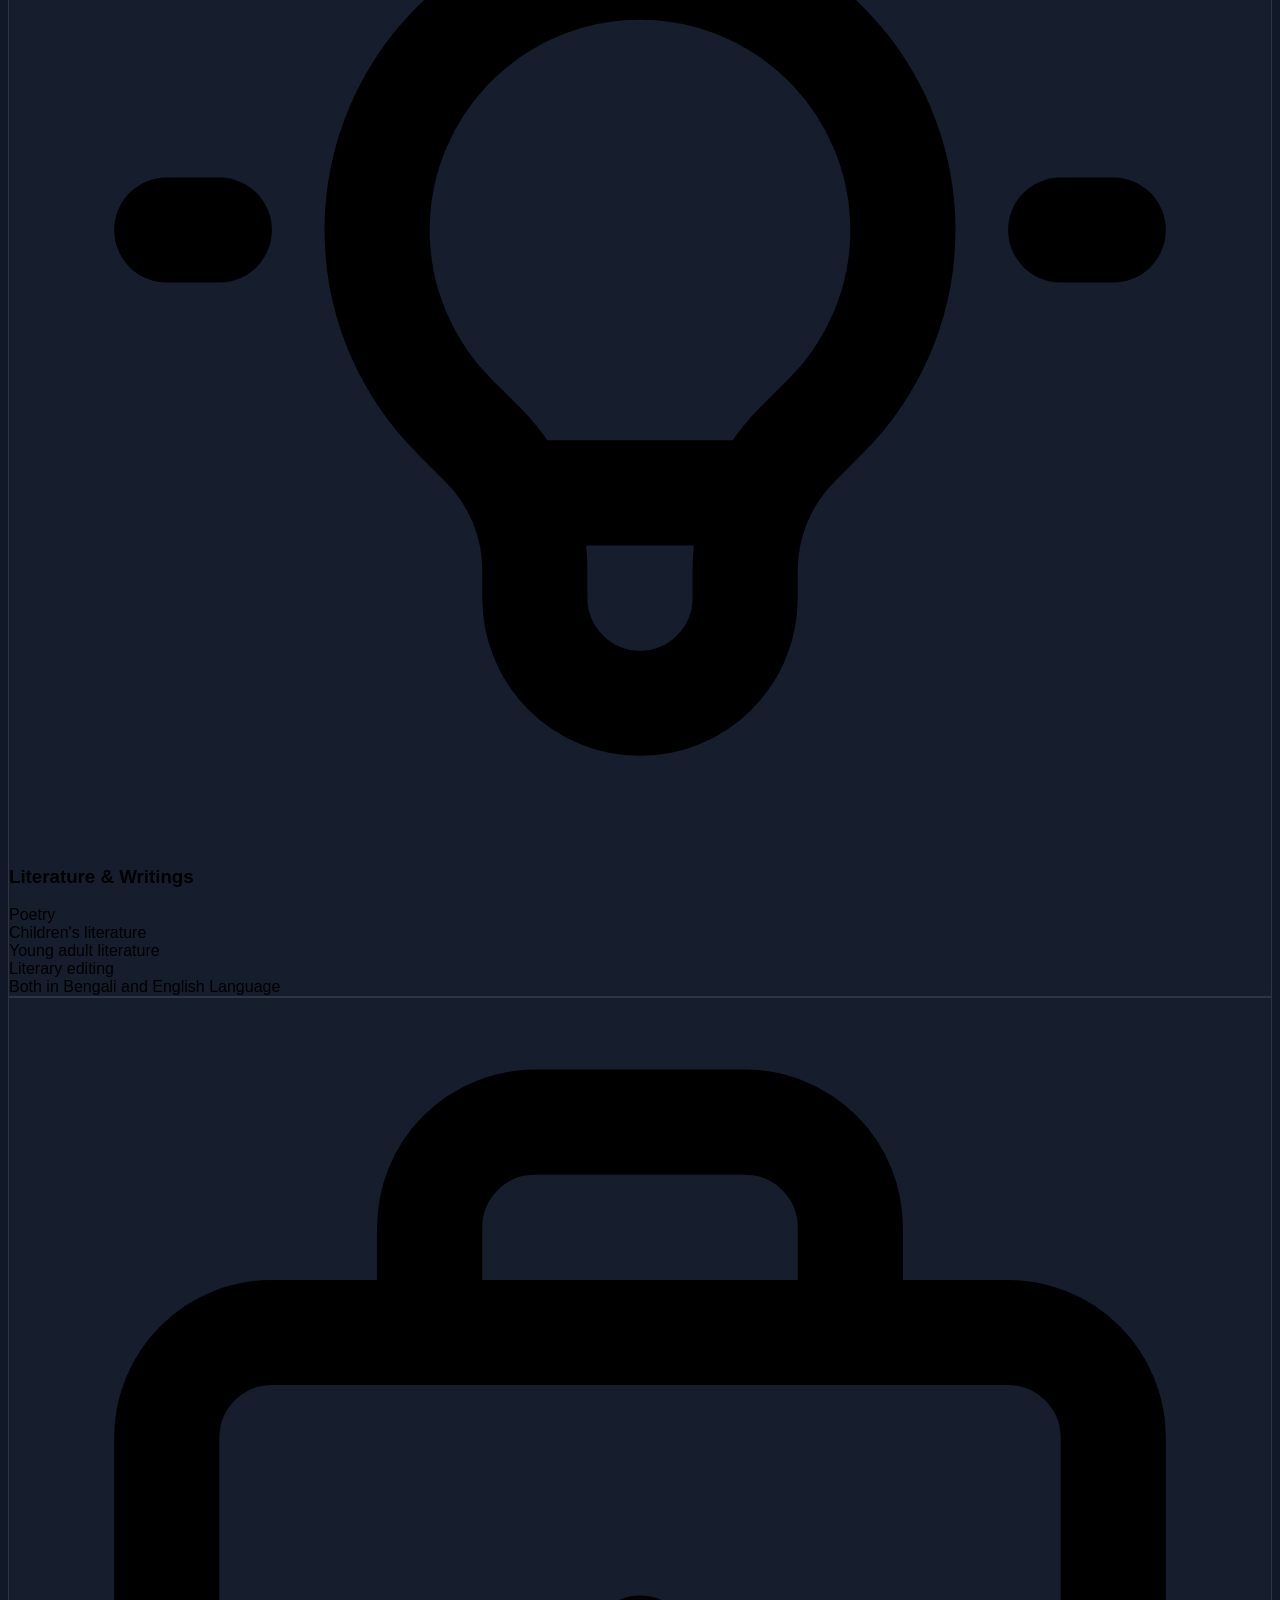
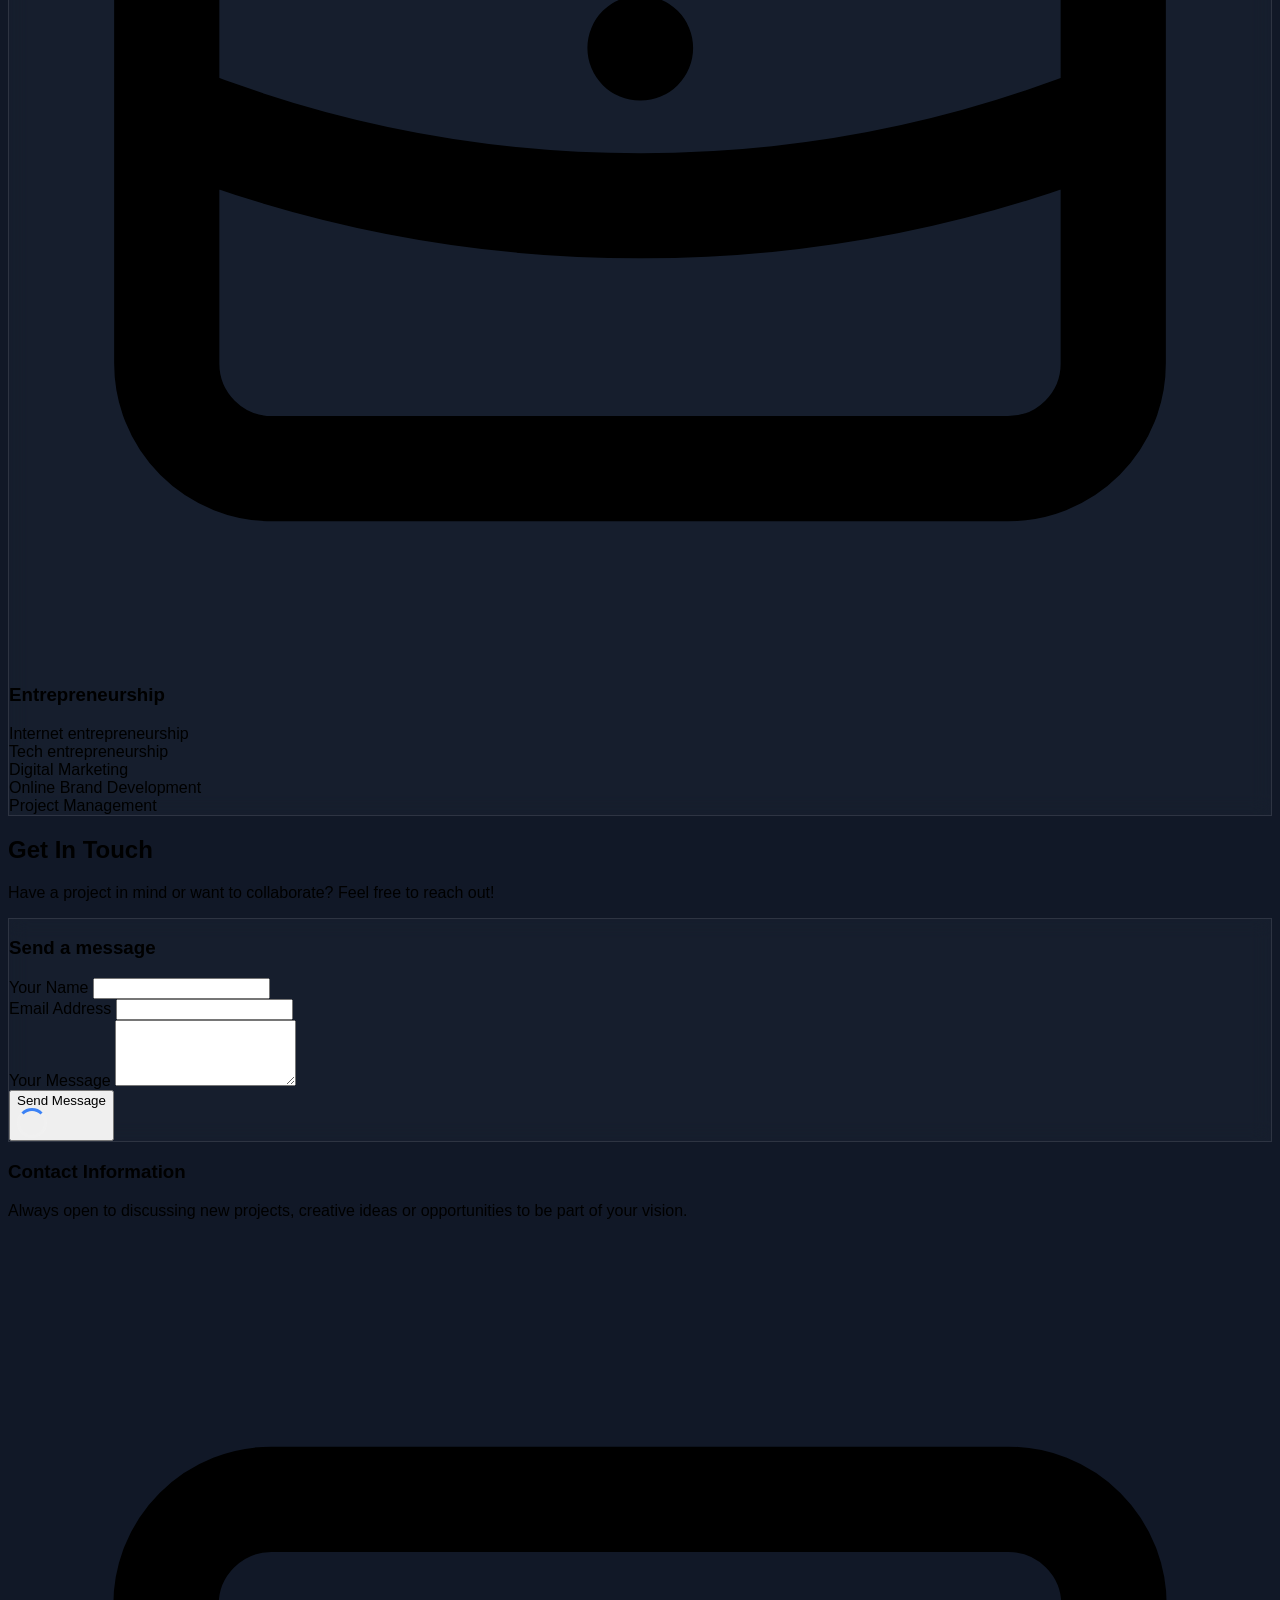
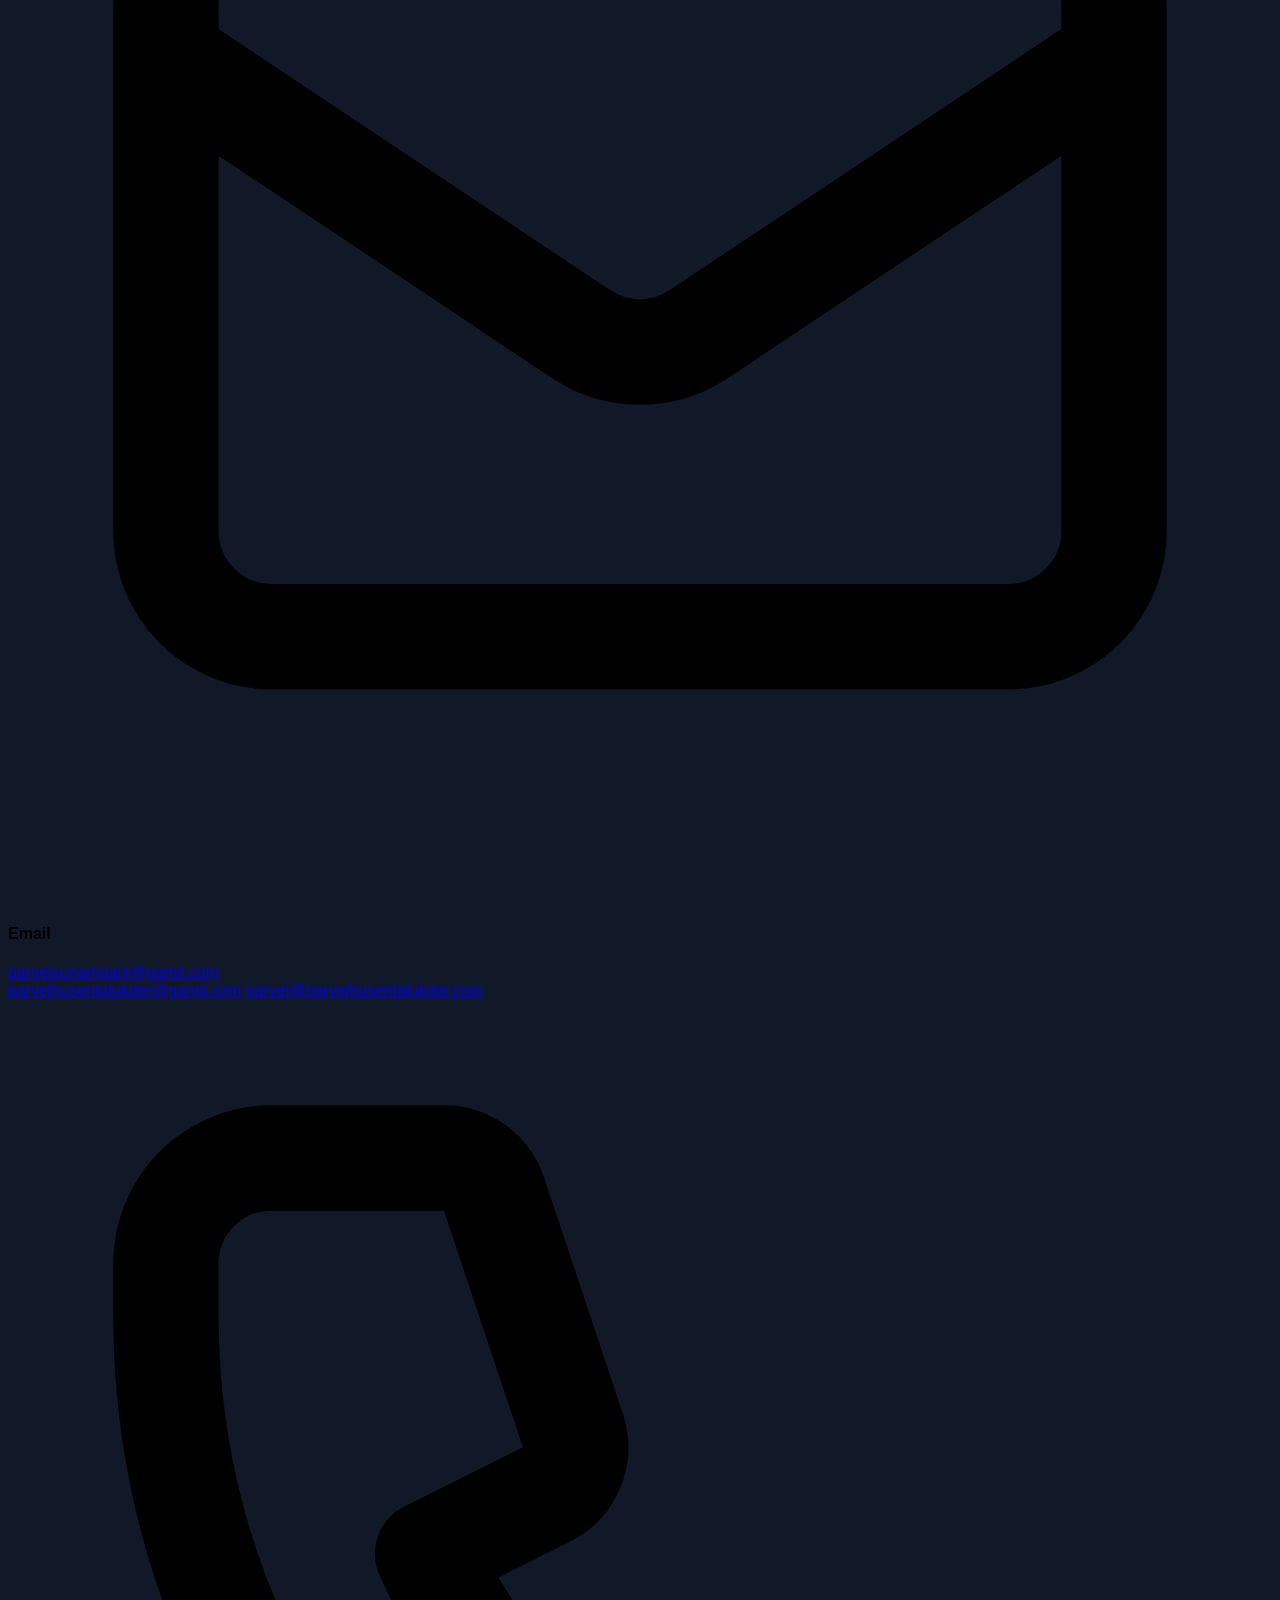
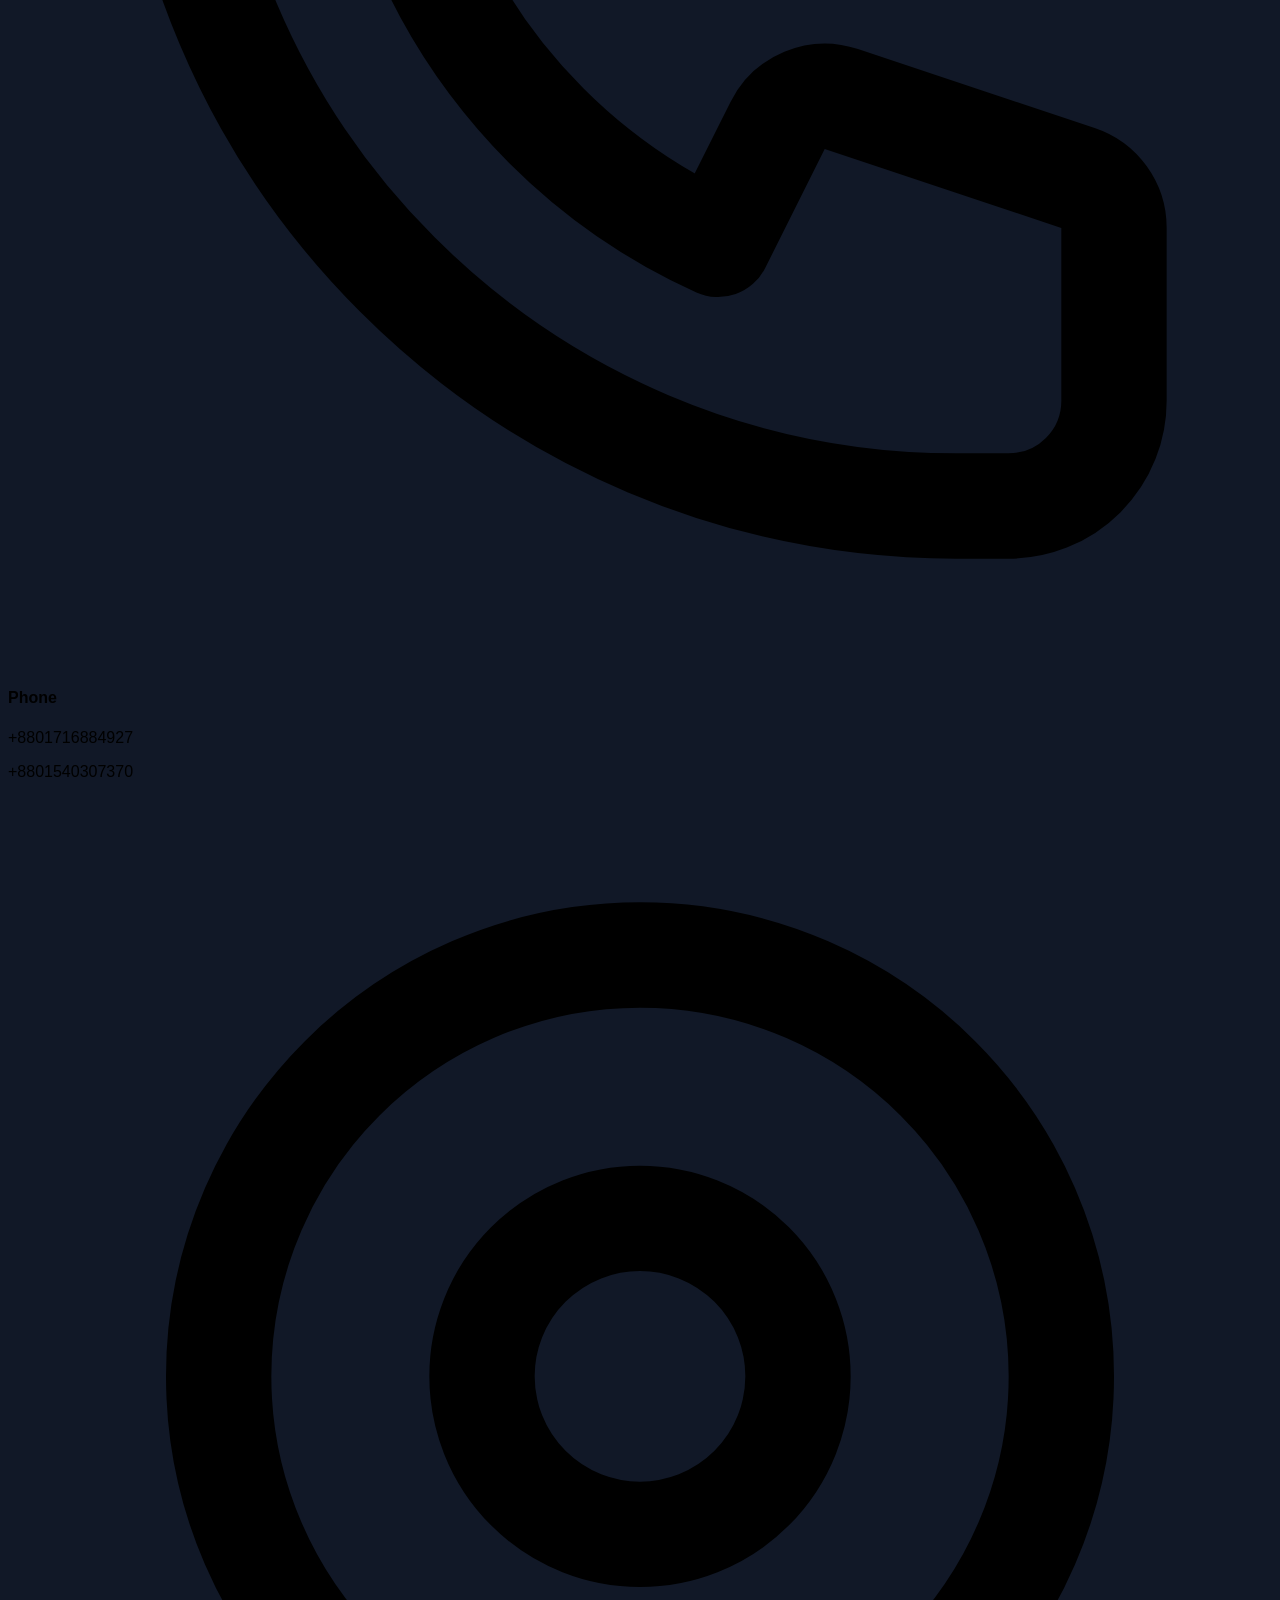
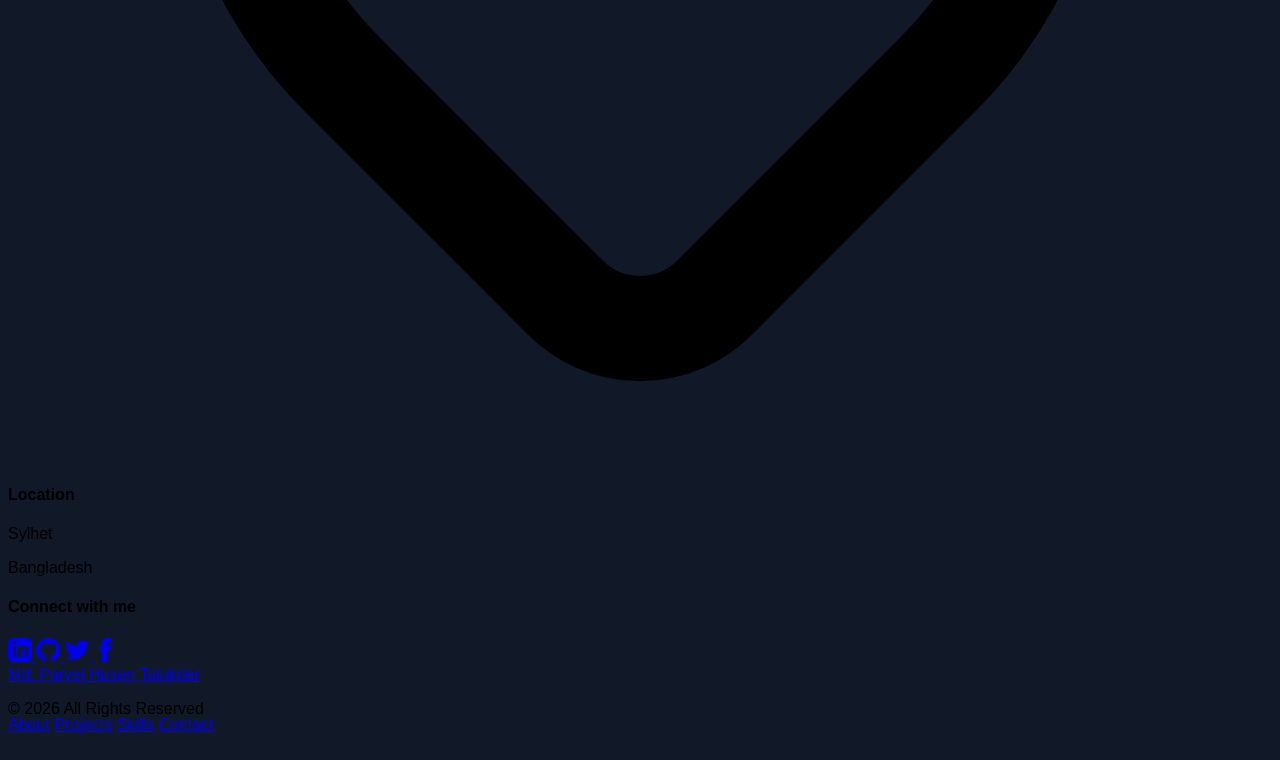
==== commit cf861f75: "push" ====
--- a/index.html
+++ b/index.html
@@ -5,12 +5,13 @@
     <meta name="viewport" content="width=device-width, initial-scale=1.0">
     <meta name="description" content="Md Parvej Husen Talukder, mostly known as Parvej Husen Talukder, is a Bangladeshi poet, young adult writer, internet entrepreneur, and former journalist. He founded Kavya Kishor International, the multilingual encyclopedia Bhikitia, and co-founded the wiki-based platform WikiGenius.">
     <title>Parvej Husen Talukder - Bangladeshi Poet And Internet Entrepreneur</title>
-    <link rel="icon" type="image/jpg" href="/assets /image/fv.jpg">
+    <link rel="icon" type="image/png" href="https://img.icons8.com/fluency/48/000000/pen.png">
     <script src="https://cdn.tailwindcss.com"></script>
-    <script src="/assets /css/index.css"></script>
+    <script src="/assets/js/tailwind.js" defer></script>
+    <link rel="stylesheet" href="/assets/css/index.css" />
     <link href="https://fonts.googleapis.com/css2?family=Space+Grotesk:wght@300;400;500;600;700&display=swap" rel="stylesheet">
     <script type="application/ld+json">
-{
+{ 
   "@context": "https://schema.org",
   "@type": "Person",
   "name": "Parvej Husen Talukder",
@@ -115,54 +116,6 @@
   }
 }
 </script>
-    <script>
-        tailwind.config = {
-            darkMode: 'class',
-            theme: {
-                extend: {
-                    fontFamily: {
-                        sans: ['Space Grotesk', 'sans-serif'],
-                    },
-                    colors: {
-                        dark: {
-                            900: '#0a0a0a',
-                            800: '#121212',
-                            700: '#1a1a1a',
-                            600: '#242424',
-                        },
-                        accent: {
-                            blue: '#3b82f6',
-                            purple: '#8b5cf6',
-                            teal: '#14b8a6',
-                        }
-                    },
-                    animation: {
-                        'glitch': 'glitch 2s linear infinite',
-                        'float': 'float 6s ease-in-out infinite',
-                        'typewriter': 'typewriter 4s steps(11) 1s 1 normal both',
-                    },
-                    keyframes: {
-                        glitch: {
-                            '0%': { transform: 'translate(0)' },
-                            '20%': { transform: 'translate(-5px, 5px)' },
-                            '40%': { transform: 'translate(-5px, -5px)' },
-                            '60%': { transform: 'translate(5px, 5px)' },
-                            '80%': { transform: 'translate(5px, -5px)' },
-                            '100%': { transform: 'translate(0)' },
-                        },
-                        float: {
-                            '0%, 100%': { transform: 'translateY(0)' },
-                            '50%': { transform: 'translateY(-20px)' },
-                        },
-                        typewriter: {
-                            'from': { width: '0' },
-                            'to': { width: '11ch' },
-                        }
-                    }
-                }
-            }
-        }
-    </script>
 </head>
 <body class="bg-dark-900 text-gray-200 font-sans antialiased">
     <!-- Navigation -->
@@ -182,11 +135,20 @@
                 </div>
                 <div class="md:hidden flex items-center">
                     <!-- Mobile menu button -->
-                    <button class="mobile-menu-button">
+                    <button class="mobile-menu-button p-2 rounded-lg hover:bg-dark-700 transition-colors" aria-label="Toggle menu" aria-expanded="false">
                         <svg class="w-6 h-6" fill="none" stroke="currentColor" viewBox="0 0 24 24">
                             <path stroke-linecap="round" stroke-linejoin="round" stroke-width="2" d="M4 6h16M4 12h16M4 18h16"></path>
                         </svg>
                     </button>
+                </div>
+                <!-- Mobile menu panel -->
+                <div class="mobile-menu fixed w-full bg-dark-800/95 backdrop-blur-sm top-16 left-0 p-4 border-b border-dark-600 transform -translate-y-full transition-transform duration-300 ease-in-out md:hidden z-50">
+                    <nav class="space-y-4 py-2">
+                        <a href="/page/about.html" class="block hover:text-accent-blue transition">About</a>
+                        <a href="#projects" class="block hover:text-accent-blue transition">Projects</a>
+                        <a href="#skills" class="block hover:text-accent-blue transition">Skills</a>
+                        <a href="#contact" class="block hover:text-accent-blue transition">Contact</a>
+                    </nav>
                 </div>
             </div>
         </div>
@@ -221,7 +183,7 @@
                     <div class="absolute -bottom-10 -right-10 w-64 h-64 bg-accent-blue rounded-full mix-blend-multiply filter blur-xl opacity-30 animate-blob animation-delay-4000"></div>
                     <div class="absolute top-20 -right-20 w-64 h-64 bg-accent-teal rounded-full mix-blend-multiply filter blur-xl opacity-30 animate-blob animation-delay-2000"></div>
                     <div class="relative glass-card rounded-2xl p-1">
-                        <img src="/assets /image/parvejhusentalukder_i2.jpg" alt="Parvej Husen Talukder" class="rounded-2xl w-full h-auto">
+                        <img src="https://images.pexels.com/photos/2379004/pexels-photo-2379004.jpeg" alt="Parvej Husen Talukder" class="rounded-2xl w-full h-auto">
                     </div>
                 </div>
             </div>
@@ -297,7 +259,7 @@
                 <!-- Project 1 -->
                 <div class="project-card glass-card rounded-xl p-6 transition duration-300">
                     <div class="w-full h-40 bg-dark-700 rounded-lg mb-4 overflow-hidden">
-                        <img src="/assets /image/bhikitia.png" alt="Bhikitia" class="w-full h-full object-cover">
+                        <img src="https://images.pexels.com/photos/1714208/pexels-photo-1714208.jpeg" alt="Bhikitia" class="w-full h-full object-cover">
                     </div>
                     <h3 class="text-xl font-bold mb-2">Bhikitia</h3>
                     <p class="text-gray-400 mb-4"><strong>Bhikitia</strong> is a free online encyclopedia that aims to provide accessible, reliable, and diverse knowledge.</p>
@@ -312,7 +274,7 @@
                 <!-- Project 2 -->
                 <div class="project-card glass-card rounded-xl p-6 transition duration-300">
                     <div class="w-full h-40 bg-dark-700 rounded-lg mb-4 overflow-hidden">
-                        <img src="/assets /image/khujoweb.png" alt="Khujoweb" class="w-full h-full object-cover">
+                        <img src="https://images.pexels.com/photos/1181467/pexels-photo-1181467.jpeg" alt="Khujoweb" class="w-full h-full object-cover">
                     </div>
                     <h3 class="text-xl font-bold mb-2">Khujoweb</h3>
                     <p class="text-gray-400 mb-4"><strong>Khujoweb</strong> is a Bengali-language search engine designed specifically for the Bangla-speaking community. </p>
@@ -327,7 +289,7 @@
                 <!-- Project 3 -->
                 <div class="project-card glass-card rounded-xl p-6 transition duration-300">
                     <div class="w-full h-40 bg-dark-700 rounded-lg mb-4 overflow-hidden">
-                        <img src="/assets /image/kki.png" alt="Kavya Kishor International" class="w-full h-full object-cover">
+                        <img src="https://images.pexels.com/photos/1370295/pexels-photo-1370295.jpeg" alt="Kavya Kishor International" class="w-full h-full object-cover">
                     </div>
                     <h3 class="text-xl font-bold mb-2">Kavya Kishor International (KKI)</h3>
                     <p class="text-gray-400 mb-4">Kavya Kishor International (KKI) is a global literary organization whose mission to foster world literary collaboration.</p>
@@ -453,7 +415,7 @@
             <div class="grid md:grid-cols-2 gap-12">
                 <div class="glass-card rounded-xl p-8">
     <h3 class="text-xl font-bold mb-6">Send a message</h3>
-    <form action="send_email.php" method="POST">
+    <form id="contact-form" method="POST">
         <div class="mb-4">
             <label for="name" class="block text-gray-300 mb-2">Your Name</label>
             <input type="text" id="name" name="name" class="w-full px-4 py-3 bg-dark-700 border border-dark-600 rounded-lg focus:outline-none focus:ring-2 focus:ring-accent-blue" required>
@@ -466,28 +428,61 @@
             <label for="message" class="block text-gray-300 mb-2">Your Message</label>
             <textarea id="message" name="message" rows="4" class="w-full px-4 py-3 bg-dark-700 border border-dark-600 rounded-lg focus:outline-none focus:ring-2 focus:ring-accent-blue" required></textarea>
         </div>
-        <button type="submit" class="w-full px-6 py-3 bg-gradient-to-r from-accent-blue to-accent-purple rounded-lg font-medium hover:opacity-90 transition">
-            Send Message
+        <button type="submit" class="w-full px-6 py-3 bg-gradient-to-r from-accent-blue to-accent-purple rounded-lg font-medium hover:opacity-90 transition flex items-center justify-center space-x-2">
+            <span>Send Message</span>
+            <div class="spinner hidden"></div>
         </button>
     </form>
     <script src="https://cdn.jsdelivr.net/npm/emailjs-com@2.6.4/dist/email.min.js"></script>
 <script>
     (function() {
-        emailjs.init("we7_QxFxQQLYfHmzu"); // Initialize with your EmailJS user ID
+        emailjs.init("we7_QxFxQQLYfHmzu");
     })();
     
     function sendEmail(e) {
         e.preventDefault();
+        const form = e.target;
+        const submitBtn = form.querySelector('button[type="submit"]');
+        const spinner = submitBtn.querySelector('.spinner');
+        const btnText = submitBtn.querySelector('span');
         
-        emailjs.sendForm('service_jp6hjep', 'service_jp6hjep', e.target)
+        // Disable button and show loading state
+        submitBtn.disabled = true;
+        spinner.classList.remove('hidden');
+        btnText.textContent = 'Sending...';
+        
+        emailjs.sendForm('service_jp6hjep', 'template_yourTemplateId', form)
             .then(() => {
-                alert('Message sent successfully!');
-            }, (error) => {
-                alert('Failed to send message: ' + JSON.stringify(error));
+                // Success state
+                spinner.classList.add('hidden');
+                btnText.textContent = 'Message Sent!';
+                submitBtn.classList.add('bg-green-500');
+                form.reset();
+                
+                // Reset button after 3 seconds
+                setTimeout(() => {
+                    btnText.textContent = 'Send Message';
+                    submitBtn.classList.remove('bg-green-500');
+                    submitBtn.disabled = false;
+                }, 3000);
+            })
+            .catch((error) => {
+                // Error state
+                console.error('Failed to send message:', error);
+                spinner.classList.add('hidden');
+                btnText.textContent = 'Error! Try Again';
+                submitBtn.classList.add('bg-red-500');
+                
+                // Reset button after 3 seconds
+                setTimeout(() => {
+                    btnText.textContent = 'Send Message';
+                    submitBtn.classList.remove('bg-red-500');
+                    submitBtn.disabled = false;
+                }, 3000);
             });
     }
     
-    document.querySelector('form').addEventListener('submit', sendEmail);
+    document.getElementById('contact-form').addEventListener('submit', sendEmail);
 </script>
 </div>
                 
--- a/assets/css/index.css
+++ b/assets/css/index.css
@@ -0,0 +1,134 @@
+/* Custom styles for modern dark theme */
+:root {
+    --accent-blue: #3B82F6;
+    --accent-purple: #8B5CF6;
+    --accent-teal: #14B8A6;
+    --dark-900: #111827;
+    --dark-800: #1F2937;
+    --dark-700: #374151;
+    --dark-600: #4B5563;
+}
+
+body {
+    background-color: var(--dark-900);
+    font-family: 'Space Grotesk', sans-serif;
+}
+
+/* Glass card effect */
+.glass-card {
+    background: rgba(31, 41, 55, 0.4);
+    backdrop-filter: blur(10px);
+    border: 1px solid rgba(255, 255, 255, 0.1);
+    transition: transform 0.3s ease, box-shadow 0.3s ease;
+}
+
+.glass-card:hover {
+    transform: translateY(-5px);
+    box-shadow: 0 10px 20px rgba(0, 0, 0, 0.2);
+}
+
+/* Navigation blur effect */
+.blur-bg {
+    background: rgba(17, 24, 39, 0.8);
+    backdrop-filter: blur(10px);
+}
+
+/* Animated gradient text */
+.gradient-text {
+    background: linear-gradient(to right, var(--accent-blue), var(--accent-purple));
+    -webkit-background-clip: text;
+    background-clip: text;
+    color: transparent;
+}
+
+/* Blob animation */
+@keyframes blob {
+    0% { transform: translate(0px, 0px) scale(1); }
+    33% { transform: translate(30px, -50px) scale(1.1); }
+    66% { transform: translate(-20px, 20px) scale(0.9); }
+    100% { transform: translate(0px, 0px) scale(1); }
+}
+
+.animate-blob {
+    animation: blob 7s infinite;
+}
+
+.animation-delay-2000 {
+    animation-delay: 2s;
+}
+
+.animation-delay-4000 {
+    animation-delay: 4s;
+}
+
+/* Typewriter effect */
+.typewriter {
+    overflow: hidden;
+    border-right: 0.15em solid var(--accent-blue);
+    white-space: nowrap;
+    animation: typing 3.5s steps(40, end), blink-caret 0.75s step-end infinite;
+}
+
+@keyframes typing {
+    from { width: 0 }
+    to { width: 100% }
+}
+
+@keyframes blink-caret {
+    from, to { border-color: transparent }
+    50% { border-color: var(--accent-blue) }
+}
+
+/* Skill pills hover effect */
+.skill-pill {
+    transition: all 0.3s ease;
+}
+
+.skill-pill:hover {
+    background: linear-gradient(to right, var(--accent-blue), var(--accent-purple));
+    transform: translateY(-2px);
+}
+
+/* Form styling */
+input, textarea {
+    transition: border-color 0.3s ease, box-shadow 0.3s ease;
+}
+
+input:focus, textarea:focus {
+    border-color: var(--accent-blue);
+    box-shadow: 0 0 0 2px rgba(59, 130, 246, 0.2);
+}
+
+/* Mobile menu */
+.mobile-menu {
+    transform: translateY(-100%);
+    transition: transform 0.3s ease-in-out;
+}
+
+.mobile-menu.active {
+    transform: translateY(0);
+}
+
+/* Loading spinner for form submission */
+.spinner {
+    border: 3px solid rgba(255, 255, 255, 0.1);
+    border-radius: 50%;
+    border-top: 3px solid var(--accent-blue);
+    width: 24px;
+    height: 24px;
+    animation: spin 1s linear infinite;
+}
+
+@keyframes spin {
+    0% { transform: rotate(0deg); }
+    100% { transform: rotate(360deg); }
+}
+
+/* Responsive adjustments */
+@media (max-width: 768px) {
+    .typewriter {
+        white-space: normal;
+        border-right: none;
+        animation: none;
+    }
+}
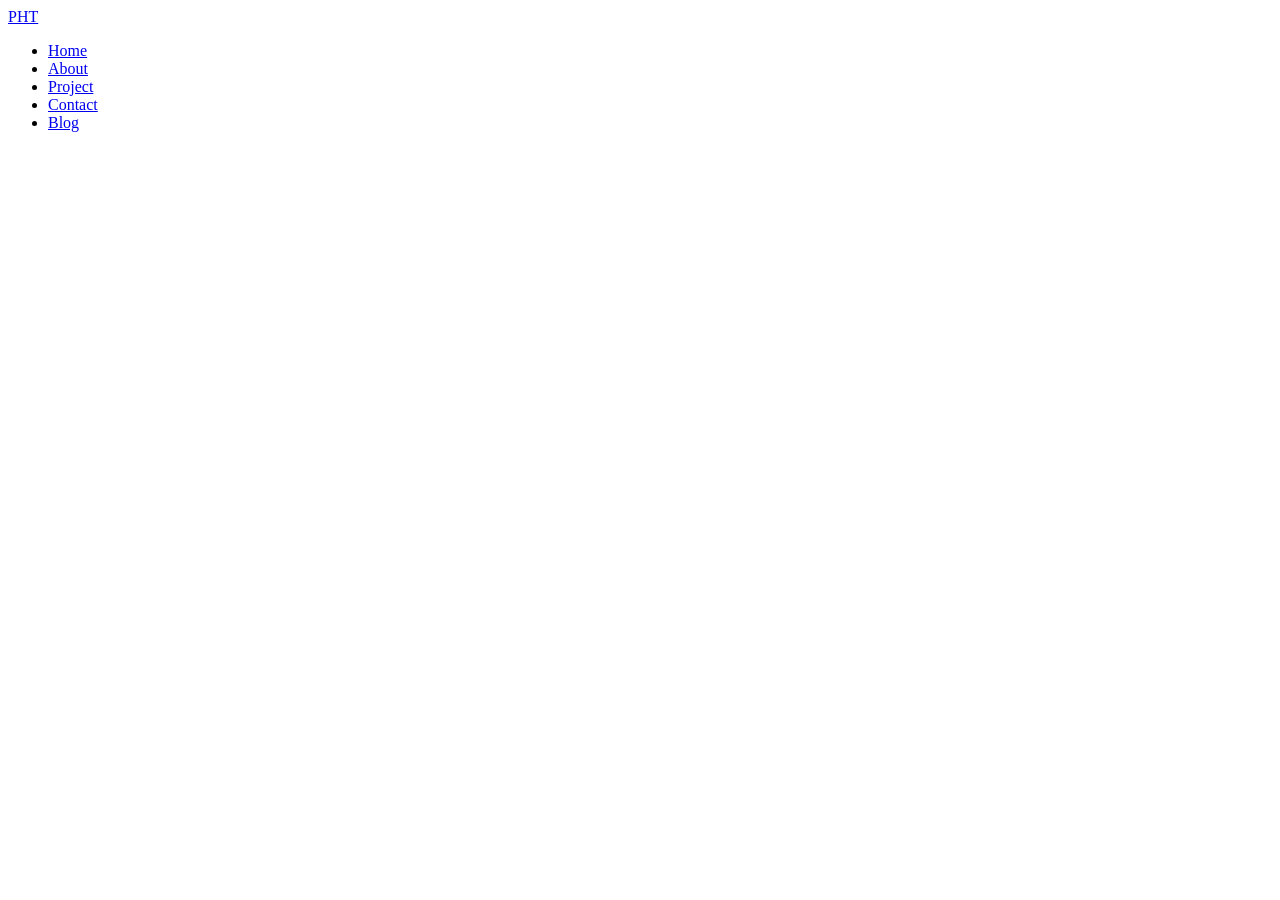
==== commit d33b3caf: "push" ====
--- a/index.html
+++ b/index.html
@@ -1,590 +1,27 @@
 <!DOCTYPE html>
-<html lang="en" class="scroll-smooth">
+<html lang="en">
 <head>
     <meta charset="UTF-8">
     <meta name="viewport" content="width=device-width, initial-scale=1.0">
-    <meta name="description" content="Md Parvej Husen Talukder, mostly known as Parvej Husen Talukder, is a Bangladeshi poet, young adult writer, internet entrepreneur, and former journalist. He founded Kavya Kishor International, the multilingual encyclopedia Bhikitia, and co-founded the wiki-based platform WikiGenius.">
-    <title>Parvej Husen Talukder - Bangladeshi Poet And Internet Entrepreneur</title>
-    <link rel="icon" type="image/png" href="https://img.icons8.com/fluency/48/000000/pen.png">
-    <script src="https://cdn.tailwindcss.com"></script>
-    <script src="/assets/js/tailwind.js" defer></script>
-    <link rel="stylesheet" href="/assets/css/index.css" />
-    <link href="https://fonts.googleapis.com/css2?family=Space+Grotesk:wght@300;400;500;600;700&display=swap" rel="stylesheet">
-    <script type="application/ld+json">
-{ 
-  "@context": "https://schema.org",
-  "@type": "Person",
-  "name": "Parvej Husen Talukder",
-  "alternateName": "Poet Parvej Husen",
-  "description": "Bangladeshi poet, children's writer, journalist, and internet entrepreneur. Founder of Bhikitia (multilingual encyclopedia), Kavya Kishor International (literary platform), and Khujoweb (search engine). Award-winning writer and tech innovator.",
-  "image": "https://parvejhusentalukder.com/p.jpg",
-  "url": "https://parvejhusentalukder.com",
-  "honorificPrefix": "Poet",
-  "jobTitle": ["Bangladeshi Poet", "Internet Entrepreneur", "Children's Writer", "Freelance Journalist"],
-  "birthDate": "2005-08-23",
-  "birthPlace": {
-    "@type": "Place",
-    "name": "Derai Upazila, Sunamganj, Bangladesh"
-  },
-  "nationality": {
-    "@type": "Country",
-    "name": "Bangladesh"
-  },
-  "alumniOf": [
-    {
-      "@type": "EducationalOrganization",
-      "name": "Gachiya Government Primary School",
-      "location": "Derai, Sunamganj"
-    },
-    {
-      "@type": "EducationalOrganization",
-      "name": "Gachiya Shamsuddin Sikander High School",
-      "sameAs": "https://www.gsshs129875.edu.bd/",
-      "location": "Derai, Sunamganj"
-    },
-    {
-      "@type": "EducationalOrganization",
-      "name": "Sylhet Science and Technology College",
-      "sameAs": "https://www.sstcsylbd.com/",
-      "location": "Sylhet"
-    },
-    {
-      "@type": "CollegeOrUniversity",
-      "name": "Sylhet International University",
-      "sameAs": "https://siu.edu.bd/",
-      "location": "Sylhet"
-    }
-  ],
-  "affiliation": [
-    {
-      "@type": "Organization",
-      "name": "Bhikitia",
-      "url": "https://bhikitia.org/",
-      "description": "Multilingual encyclopedia project founded by Parvej Husen Talukder",
-      "foundingDate": "2021"
-    },
-    {
-      "@type": "Organization",
-      "name": "Kavya Kishor International",
-      "url": "https://en.kavyakishor.com/",
-      "description": "Global literary platform for Bengali and English poetry",
-      "founder": "Parvej Husen Talukder"
-    },
-    {
-      "@type": "Organization",
-      "name": "Khujoweb",
-      "url": "https://khujoweb.com/",
-      "description": "Bangladeshi search engine platform",
-      "knowsAbout": ["Search Engine Optimization", "Web Crawling"]
-    }
-  ],
-  "award": [
-    {
-      "@type": "Award",
-      "name": "King Rhymester of Haor Region",
-      "awardedBy": "Ekushey Sangbad.com",
-      "dateAwarded": "2022"
-    },
-    {
-      "@type": "Award",
-      "name": "Jagrata Sahitya Sammanona",
-      "awardedBy": "Jagrata Sahitya Parishad",
-      "dateAwarded": "2023"
-    }
-  ],
-  "knowsAbout": [
-    "Bengali Poetry",
-    "Web Development",
-    "Search Engine Technology", 
-    "Artificial Intelligence",
-    "MediaWiki",
-    "Content Writing"
-  ],
-  "sameAs": [
-    "https://en.bhikitia.org/wiki/User:Parvej_Husen_Talukder",
-    "https://www.linkedin.com/in/parvej-husen-talukder-860a411b7/",
-    "https://github.com/parvejhusen",
-    "https://twitter.com/parvejhusen",
-    "https://www.facebook.com/parvejhusen.talukder",
-    "https://en.bhikitia.org/wiki/Parvej_Husen_Talukder",
-    "https://wikigenius.org/wiki/Parvej_Husen_Talukder"
-  ],
-  "hasCredential": {
-    "@type": "EducationalOccupationalCredential",
-    "name": "Bachelor of Computer Science and Engineering",
-    "credentialCategory": "degree"
-  }
-}
-</script>
+    <title>Parvej Husen Talukder</title>
+    <link rel="stylesheet" href="./css/main.css">
 </head>
-<body class="bg-dark-900 text-gray-200 font-sans antialiased">
-    <!-- Navigation -->
-    <nav class="fixed w-full blur-bg z-50 border-b border-dark-600">
-        <div class="max-w-6xl mx-auto px-4 sm:px-6 lg:px-8">
-            <div class="flex justify-between h-16">
-                <div class="flex items-center">
-                    <a href="#" class="text-xl font-bold bg-gradient-to-r from-accent-blue to-accent-purple bg-clip-text text-transparent">
-                        PHT
-                    </a>
-                </div>
-                <div class="hidden md:flex items-center space-x-8">
-                    <a href="/page/about.html" class="hover:text-accent-blue transition">About</a>
-                    <a href="#projects" class="hover:text-accent-blue transition">Projects</a>
-                    <a href="#skills" class="hover:text-accent-blue transition">Skills</a>
-                    <a href="#contact" class="hover:text-accent-blue transition">Contact</a>
-                </div>
-                <div class="md:hidden flex items-center">
-                    <!-- Mobile menu button -->
-                    <button class="mobile-menu-button p-2 rounded-lg hover:bg-dark-700 transition-colors" aria-label="Toggle menu" aria-expanded="false">
-                        <svg class="w-6 h-6" fill="none" stroke="currentColor" viewBox="0 0 24 24">
-                            <path stroke-linecap="round" stroke-linejoin="round" stroke-width="2" d="M4 6h16M4 12h16M4 18h16"></path>
-                        </svg>
-                    </button>
-                </div>
-                <!-- Mobile menu panel -->
-                <div class="mobile-menu fixed w-full bg-dark-800/95 backdrop-blur-sm top-16 left-0 p-4 border-b border-dark-600 transform -translate-y-full transition-transform duration-300 ease-in-out md:hidden z-50">
-                    <nav class="space-y-4 py-2">
-                        <a href="/page/about.html" class="block hover:text-accent-blue transition">About</a>
-                        <a href="#projects" class="block hover:text-accent-blue transition">Projects</a>
-                        <a href="#skills" class="block hover:text-accent-blue transition">Skills</a>
-                        <a href="#contact" class="block hover:text-accent-blue transition">Contact</a>
-                    </nav>
-                </div>
-            </div>
-        </div>
+<body>
+    <header>
+        <a href="#">PHT</a>
+    </header>
+    <nav>
+        <ul>
+            <li><a href="#">Home</a></li>
+            <li><a href="#">About</a></li>
+            <li><a href="#">Project</a></li>
+            <li><a href="#">Contact</a></li>
+            <li><a href="#">Blog</a></li>
+        </ul>
     </nav>
-
-    <!-- Hero Section -->
-    <section id="hero" class="min-h-screen flex items-center pt-16">
-        <div class="max-w-6xl mx-auto px-4 sm:px-6 lg:px-8 py-20">
-            <div class="grid md:grid-cols-2 gap-12 items-center">
-                <div>
-                    <h1 class="text-4xl md:text-6xl font-bold mb-4">
-                        <span class="block">Parvej Husen</span>
-                        <span class="block text-transparent bg-clip-text bg-gradient-to-r from-accent-blue to-accent-purple">Talukder</span>
-                    </h1>
-                    <div class="text-xl md:text-2xl mb-6 h-8">
-                        <span class="typewriter">Bangladeshi poet, young adult writer, and internet entrepreneur</span><span class="cursor"></span>
-                    </div>
-                    <p class="text-lg text-gray-400 mb-8 max-w-lg">
-                    <br> Currently studying CSE at Sylhet International University.
-                    </p>
-                    <div class="flex space-x-4">
-                        <a href="https://blog.parvejhusentalukder.com" class="px-6 py-3 bg-gradient-to-r from-accent-blue to-accent-purple rounded-lg font-medium hover:opacity-90 transition">
-                            Explore Blog
-                        </a>
-                        <a href="https://g.co/kgs/HFQX7Lg" class="px-6 py-3 border border-accent-blue text-accent-blue rounded-lg font-medium hover:bg-accent-blue hover:bg-opacity-10 transition">
-                            Know More
-                        </a>
-                    </div>
-                </div>
-                <div class="relative hidden md:block">
-                    <div class="absolute -top-10 -left-10 w-64 h-64 bg-accent-purple rounded-full mix-blend-multiply filter blur-xl opacity-30 animate-blob"></div>
-                    <div class="absolute -bottom-10 -right-10 w-64 h-64 bg-accent-blue rounded-full mix-blend-multiply filter blur-xl opacity-30 animate-blob animation-delay-4000"></div>
-                    <div class="absolute top-20 -right-20 w-64 h-64 bg-accent-teal rounded-full mix-blend-multiply filter blur-xl opacity-30 animate-blob animation-delay-2000"></div>
-                    <div class="relative glass-card rounded-2xl p-1">
-                        <img src="https://images.pexels.com/photos/2379004/pexels-photo-2379004.jpeg" alt="Parvej Husen Talukder" class="rounded-2xl w-full h-auto">
-                    </div>
-                </div>
-            </div>
-        </div>
-    </section>
-
-    <!-- About Section -->
-    <section id="about" class="py-20 bg-dark-800">
-        <div class="max-w-6xl mx-auto px-4 sm:px-6 lg:px-8">
-            <h2 class="text-3xl font-bold mb-2 text-center">
-                <span class="text-transparent bg-clip-text bg-gradient-to-r from-accent-blue to-accent-purple">Biography</span>
-            </h2>
-            <p class="text-center text-gray-400 mb-12 max-w-2xl mx-auto">
-            Who is Parvej Husen Talukder and What Drives Him in the World of Literature, Technology, and Entrepreneurship?
-            </p>
-            
-            <div class="grid md:grid-cols-2 gap-12 items-center">
-                <div class="order-2 md:order-1">
-                    <p class="text-gray-300 mb-4">
-    <strong>Md Parvej Husen Talukder</strong>, mostly known as <strong>Parvej Husen Talukder</strong>, is a Bangladeshi poet, young adult writer, internet entrepreneur, and former journalist. He founded Kavya Kishor International, the multilingual encyclopedia Bhikitia, and co-founded the wiki-based platform WikiGenius.
-</p>
-<p class="text-gray-300 mb-4">
-    Born on August 23, 2005, in Derai Upazila, Sunamganj, Parvej began writing rhymes and poems in childhood. His works quickly gained recognition among young readers in Bangladesh.
-</p>
-<p class="text-gray-300 mb-6">
-    In 2021, he was titled "Sultan Rhymester of the Haor region." He received the Jagrata Sahitya Puraskar in 2022 and was featured in the 2023 Chorabarshiki by Bangladesh Shishu Academy.
-</p>
-<p class="text-gray-300 mb-4">
-    Parvej is passionate about combining literature and technology to promote accessible learning. Through Bhikitia and Bhikitia Pro, he supports multilingual knowledge sharing.
-</p>
-<p class="text-gray-300 mb-4">
-    He is currently studying Computer Science and Engineering (CSE) and continues to inspire through his creative and digital initiatives.
-</p>
-
-                    <div class="flex flex-wrap gap-4">
-                        <div class="flex items-center">
-                            <div class="w-3 h-3 rounded-full bg-accent-blue mr-2"></div>
-                            <span>Poet and Writer</span>
-                        </div>
-                        <div class="flex items-center">
-                            <div class="w-3 h-3 rounded-full bg-accent-purple mr-2"></div>
-                            <span>Internet Entrepreneur</span>
-                        </div>
-                        <div class="flex items-center">
-                            <div class="w-3 h-3 rounded-full bg-accent-teal mr-2"></div>
-                            <span>CSE Student</span>
-                        </div>
-                    </div>
-                </div>
-                <div class="order-1 md:order-2 flex justify-center">
-                    <div class="relative">
-                        <div class="w-64 h-64 md:w-80 md:h-80 rounded-full border-4 border-accent-blue border-opacity-30 absolute -top-4 -left-4 animate-spin-slow"></div>
-                        <div class="w-64 h-64 md:w-80 md:h-80 rounded-full border-4 border-accent-purple border-opacity-30 absolute -bottom-4 -right-4 animate-spin-slow-reverse"></div>
-                        <img src="https://filmfreeway-production-storage-01-connector.filmfreeway.com/assets/public/000/887/283/3a3b485704a77ab49f68f9c10feef4856601c379/thumb/20230130222426.jpg?1676045664" alt="Parvej Husen Talukder" class="relative z-10 w-64 h-64 md:w-80 md:h-80 rounded-full object-cover border-4 border-dark-600">
-                    </div>
-                </div>
-            </div>
-        </div>
-    </section>
-
-    <!-- Projects Section -->
-    <section id="projects" class="py-20">
-        <div class="max-w-6xl mx-auto px-4 sm:px-6 lg:px-8">
-            <h2 class="text-3xl font-bold mb-2 text-center">
-                <span class="text-transparent bg-clip-text bg-gradient-to-r from-accent-blue to-accent-purple">Projects</span>
-            </h2>
-            <p class="text-center text-gray-400 mb-12 max-w-2xl mx-auto">
-            <p class="text-gray-300 mb-4" align="center">
-    Parvej has led several impactful projects including <strong>Bhikitia</strong>, <strong>Bhikitia Pro</strong>, <strong>Kavya Kishor International</strong>, <strong>WikiGenius</strong>, and <strong>Khujoweb</strong>, all aimed at promoting literature, open knowledge, and cultural empowerment.
-            </p>
-            
-            <div class="grid md:grid-cols-2 lg:grid-cols-3 gap-8">
-                <!-- Project 1 -->
-                <div class="project-card glass-card rounded-xl p-6 transition duration-300">
-                    <div class="w-full h-40 bg-dark-700 rounded-lg mb-4 overflow-hidden">
-                        <img src="https://images.pexels.com/photos/1714208/pexels-photo-1714208.jpeg" alt="Bhikitia" class="w-full h-full object-cover">
-                    </div>
-                    <h3 class="text-xl font-bold mb-2">Bhikitia</h3>
-                    <p class="text-gray-400 mb-4"><strong>Bhikitia</strong> is a free online encyclopedia that aims to provide accessible, reliable, and diverse knowledge.</p>
-                    <div class="flex flex-wrap gap-2 mb-4">
-                        <span class="text-xs px-2 py-1 bg-dark-700 rounded">Online Encyclopedia</span>
-                        <span class="text-xs px-2 py-1 bg-dark-700 rounded">Web Platform</span>
-                        <span class="text-xs px-2 py-1 bg-dark-700 rounded">Entrepreneurship</span>
-                    </div>
-                    <a href="https://bhikitia.org" class="text-accent-blue hover:underline">View Project →</a>
-                </div>
-                
-                <!-- Project 2 -->
-                <div class="project-card glass-card rounded-xl p-6 transition duration-300">
-                    <div class="w-full h-40 bg-dark-700 rounded-lg mb-4 overflow-hidden">
-                        <img src="https://images.pexels.com/photos/1181467/pexels-photo-1181467.jpeg" alt="Khujoweb" class="w-full h-full object-cover">
-                    </div>
-                    <h3 class="text-xl font-bold mb-2">Khujoweb</h3>
-                    <p class="text-gray-400 mb-4"><strong>Khujoweb</strong> is a Bengali-language search engine designed specifically for the Bangla-speaking community. </p>
-                    <div class="flex flex-wrap gap-2 mb-4">
-                        <span class="text-xs px-2 py-1 bg-dark-700 rounded">Search Engine</span>
-                        <span class="text-xs px-2 py-1 bg-dark-700 rounded">Web Crawling</span>
-                        <span class="text-xs px-2 py-1 bg-dark-700 rounded">Bengali Web Search Engine</span>
-                    </div>
-                    <a href="https://khujoweb.com" class="text-accent-blue hover:underline">View Project →</a>
-                </div>
-                
-                <!-- Project 3 -->
-                <div class="project-card glass-card rounded-xl p-6 transition duration-300">
-                    <div class="w-full h-40 bg-dark-700 rounded-lg mb-4 overflow-hidden">
-                        <img src="https://images.pexels.com/photos/1370295/pexels-photo-1370295.jpeg" alt="Kavya Kishor International" class="w-full h-full object-cover">
-                    </div>
-                    <h3 class="text-xl font-bold mb-2">Kavya Kishor International (KKI)</h3>
-                    <p class="text-gray-400 mb-4">Kavya Kishor International (KKI) is a global literary organization whose mission to foster world literary collaboration.</p>
-                    <div class="flex flex-wrap gap-2 mb-4">
-                        <span class="text-xs px-2 py-1 bg-dark-700 rounded">Literature</span>
-                        <span class="text-xs px-2 py-1 bg-dark-700 rounded">Magazine Base</span>
-                        <span class="text-xs px-2 py-1 bg-dark-700 rounded">Collaboration</span>
-                    </div>
-                    <a href="#" class="text-accent-blue hover:underline">View Project →</a>
-                </div>
-            </div>
-        </div>
-    </section>
-
-    <!-- Skills Section -->
-    <section id="skills" class="py-20 bg-dark-800">
-        <div class="max-w-6xl mx-auto px-4 sm:px-6 lg:px-8">
-            <h2 class="text-3xl font-bold mb-2 text-center">
-                <span class="text-transparent bg-clip-text bg-gradient-to-r from-accent-blue to-accent-purple">Skills & Expertise</span>
-            </h2>
-            <p class="text-center text-gray-400 mb-12 max-w-2xl mx-auto">
-                Parvej uses various tools and technologies to transform ideas into reality.
-            </p>
-            
-            <div class="grid md:grid-cols-2 lg:grid-cols-3 gap-8">
-                <!-- Technical Skills -->
-                <div class="glass-card rounded-xl p-6">
-                    <h3 class="text-xl font-bold mb-4 flex items-center">
-                        <svg xmlns="http://www.w3.org/2000/svg" class="h-6 w-6 mr-2 text-accent-blue" fill="none" viewBox="0 0 24 24" stroke="currentColor">
-                            <path stroke-linecap="round" stroke-linejoin="round" stroke-width="2" d="M10 20l4-16m4 4l4 4-4 4M6 16l-4-4 4-4" />
-                        </svg>
-                        Technical Skills
-                    </h3>
-                    <div class="flex flex-wrap gap-3">
-                        <div class="skill-pill px-4 py-2 bg-dark-700 rounded-full transition duration-300">
-                            WordPress
-                        </div>
-                        <div class="skill-pill px-4 py-2 bg-dark-700 rounded-full transition duration-300">
-                            C Programming
-                        </div>
-                        <div class="skill-pill px-4 py-2 bg-dark-700 rounded-full transition duration-300">
-                            HTML/CSS
-                        </div>
-                        <div class="skill-pill px-4 py-2 bg-dark-700 rounded-full transition duration-300">
-                            JavaScript
-                        </div>
-                        <div class="skill-pill px-4 py-2 bg-dark-700 rounded-full transition duration-300">
-                            MediaWiki
-                        </div>
-                        <div class="skill-pill px-4 py-2 bg-dark-700 rounded-full transition duration-300">
-                            Git & GitHub
-                        </div>
-                    </div>
-                </div>
-                
-                <!-- AI & Tech -->
-                <div class="glass-card rounded-xl p-6">
-                    <h3 class="text-xl font-bold mb-4 flex items-center">
-                        <svg xmlns="http://www.w3.org/2000/svg" class="h-6 w-6 mr-2 text-accent-purple" fill="none" viewBox="0 0 24 24" stroke="currentColor">
-                            <path stroke-linecap="round" stroke-linejoin="round" stroke-width="2" d="M9.663 17h4.673M12 3v1m6.364 1.636l-.707.707M21 12h-1M4 12H3m3.343-5.657l-.707-.707m2.828 9.9a5 5 0 117.072 0l-.548.547A3.374 3.374 0 0014 18.469V19a2 2 0 11-4 0v-.531c0-.895-.356-1.754-.988-2.386l-.548-.547z" />
-                        </svg>
-                        Literature & Writings  
-                    </h3>
-                    <div class="flex flex-wrap gap-3">
-                        <div class="skill-pill px-4 py-2 bg-dark-700 rounded-full transition duration-300">
-                            Poetry 
-                        </div>
-                        <div class="skill-pill px-4 py-2 bg-dark-700 rounded-full transition duration-300">
-                          Children's literature 
-                        </div>
-                        <div class="skill-pill px-4 py-2 bg-dark-700 rounded-full transition duration-300">
-                          Young adult literature
-                        </div>
-                        <div class="skill-pill px-4 py-2 bg-dark-700 rounded-full transition duration-300">
-                          Literary editing
-                        </div>
-                        <div class="skill-pill px-4 py-2 bg-dark-700 rounded-full transition duration-300">
-                          Both in Bengali and English Language
-                        </div>
-                    </div>
-                </div>
-                
-                <!-- Entrepreneurship -->
-                <div class="glass-card rounded-xl p-6">
-                    <h3 class="text-xl font-bold mb-4 flex items-center">
-                        <svg xmlns="http://www.w3.org/2000/svg" class="h-6 w-6 mr-2 text-accent-teal" fill="none" viewBox="0 0 24 24" stroke="currentColor">
-                            <path stroke-linecap="round" stroke-linejoin="round" stroke-width="2" d="M21 13.255A23.931 23.931 0 0112 15c-3.183 0-6.22-.62-9-1.745M16 6V4a2 2 0 00-2-2h-4a2 2 0 00-2 2v2m4 6h.01M5 20h14a2 2 0 002-2V8a2 2 0 00-2-2H5a2 2 0 00-2 2v10a2 2 0 002 2z" />
-                        </svg>
-                        Entrepreneurship
-                    </h3>
-                    <div class="flex flex-wrap gap-3">
-                        <div class="skill-pill px-4 py-2 bg-dark-700 rounded-full transition duration-300">
-                            Internet entrepreneurship
-                        </div>
-                        <div class="skill-pill px-4 py-2 bg-dark-700 rounded-full transition duration-300">
-                          Tech entrepreneurship
-                        </div>
-                        <div class="skill-pill px-4 py-2 bg-dark-700 rounded-full transition duration-300">
-                         Digital Marketing
-                        </div>
-                        <div class="skill-pill px-4 py-2 bg-dark-700 rounded-full transition duration-300">
-                        Online Brand Development
-                        </div>
-                        <div class="skill-pill px-4 py-2 bg-dark-700 rounded-full transition duration-300">
-                        Project Management
-                        </div>
-                    </div>
-                </div>
-            </div>
-        </div>
-    </section>
-
-    <!-- Contact Section -->
-    <section id="contact" class="py-20">
-        <div class="max-w-6xl mx-auto px-4 sm:px-6 lg:px-8">
-            <h2 class="text-3xl font-bold mb-2 text-center">
-                <span class="text-transparent bg-clip-text bg-gradient-to-r from-accent-blue to-accent-purple">Get In Touch</span>
-            </h2>
-            <p class="text-center text-gray-400 mb-12 max-w-2xl mx-auto">
-                Have a project in mind or want to collaborate? Feel free to reach out!
-            </p>
-            
-            <div class="grid md:grid-cols-2 gap-12">
-                <div class="glass-card rounded-xl p-8">
-    <h3 class="text-xl font-bold mb-6">Send a message</h3>
-    <form id="contact-form" method="POST">
-        <div class="mb-4">
-            <label for="name" class="block text-gray-300 mb-2">Your Name</label>
-            <input type="text" id="name" name="name" class="w-full px-4 py-3 bg-dark-700 border border-dark-600 rounded-lg focus:outline-none focus:ring-2 focus:ring-accent-blue" required>
-        </div>
-        <div class="mb-4">
-            <label for="email" class="block text-gray-300 mb-2">Email Address</label>
-            <input type="email" id="email" name="email" class="w-full px-4 py-3 bg-dark-700 border border-dark-600 rounded-lg focus:outline-none focus:ring-2 focus:ring-accent-blue" required>
-        </div>
-        <div class="mb-4">
-            <label for="message" class="block text-gray-300 mb-2">Your Message</label>
-            <textarea id="message" name="message" rows="4" class="w-full px-4 py-3 bg-dark-700 border border-dark-600 rounded-lg focus:outline-none focus:ring-2 focus:ring-accent-blue" required></textarea>
-        </div>
-        <button type="submit" class="w-full px-6 py-3 bg-gradient-to-r from-accent-blue to-accent-purple rounded-lg font-medium hover:opacity-90 transition flex items-center justify-center space-x-2">
-            <span>Send Message</span>
-            <div class="spinner hidden"></div>
-        </button>
-    </form>
-    <script src="https://cdn.jsdelivr.net/npm/emailjs-com@2.6.4/dist/email.min.js"></script>
-<script>
-    (function() {
-        emailjs.init("we7_QxFxQQLYfHmzu");
-    })();
-    
-    function sendEmail(e) {
-        e.preventDefault();
-        const form = e.target;
-        const submitBtn = form.querySelector('button[type="submit"]');
-        const spinner = submitBtn.querySelector('.spinner');
-        const btnText = submitBtn.querySelector('span');
-        
-        // Disable button and show loading state
-        submitBtn.disabled = true;
-        spinner.classList.remove('hidden');
-        btnText.textContent = 'Sending...';
-        
-        emailjs.sendForm('service_jp6hjep', 'template_yourTemplateId', form)
-            .then(() => {
-                // Success state
-                spinner.classList.add('hidden');
-                btnText.textContent = 'Message Sent!';
-                submitBtn.classList.add('bg-green-500');
-                form.reset();
-                
-                // Reset button after 3 seconds
-                setTimeout(() => {
-                    btnText.textContent = 'Send Message';
-                    submitBtn.classList.remove('bg-green-500');
-                    submitBtn.disabled = false;
-                }, 3000);
-            })
-            .catch((error) => {
-                // Error state
-                console.error('Failed to send message:', error);
-                spinner.classList.add('hidden');
-                btnText.textContent = 'Error! Try Again';
-                submitBtn.classList.add('bg-red-500');
-                
-                // Reset button after 3 seconds
-                setTimeout(() => {
-                    btnText.textContent = 'Send Message';
-                    submitBtn.classList.remove('bg-red-500');
-                    submitBtn.disabled = false;
-                }, 3000);
-            });
-    }
-    
-    document.getElementById('contact-form').addEventListener('submit', sendEmail);
-</script>
-</div>
-                
-                <div>
-                    <h3 class="text-xl font-bold mb-6">Contact Information</h3>
-                    <p class="text-gray-300 mb-8">
-                        Always open to discussing new projects, creative ideas or opportunities to be part of your vision.
-                    </p>
-                    
-                    <div class="space-y-4">
-                        <div class="flex items-start">
-                            <div class="flex-shrink-0 mt-1">
-                                <svg xmlns="http://www.w3.org/2000/svg" class="h-6 w-6 text-accent-blue" fill="none" viewBox="0 0 24 24" stroke="currentColor">
-                                    <path stroke-linecap="round" stroke-linejoin="round" stroke-width="2" d="M3 8l7.89 5.26a2 2 0 002.22 0L21 8M5 19h14a2 2 0 002-2V7a2 2 0 00-2-2H5a2 2 0 00-2 2v10a2 2 0 002 2z" />
-                                </svg>
-                            </div>
-                            <div class="ml-3">
-                                <h4 class="text-gray-400">Email</h4>
-                                 <a href="mailto:parvejsunamganj@gmail.com" class="text-accent-blue hover:underline">parvejsunamganj@gamil.com</a> <br>
-                                 <a href="mailto:parvejhusentalukder@gmail.com" class="text-accent-blue hover:underline">parvejhusentalukder@gamil.com</a>
-                                <a href="mailto:mail@parvejhusentalukder.com" class="text-accent-blue hover:underline">parvej@parvejhusentalukder.com</a>
-                            </div>
-                        </div>
-                        
-                        <div class="flex items-start">
-                            <div class="flex-shrink-0 mt-1">
-                                <svg xmlns="http://www.w3.org/2000/svg" class="h-6 w-6 text-accent-purple" fill="none" viewBox="0 0 24 24" stroke="currentColor">
-                                    <path stroke-linecap="round" stroke-linejoin="round" stroke-width="2" d="M3 5a2 2 0 012-2h3.28a1 1 0 01.948.684l1.498 4.493a1 1 0 01-.502 1.21l-2.257 1.13a11.042 11.042 0 005.516 5.516l1.13-2.257a1 1 0 011.21-.502l4.493 1.498a1 1 0 01.684.949V19a2 2 0 01-2 2h-1C9.716 21 3 14.284 3 6V5z" />
-                                </svg>
-                            </div>
-                            <div class="ml-3">
-                                <h4 class="text-gray-400">Phone</h4>
-                                <p>+8801716884927</p>
-                                <p>+8801540307370</p>
-                            </div>
-                        </div>
-                        
-                        <div class="flex items-start">
-                            <div class="flex-shrink-0 mt-1">
-                                <svg xmlns="http://www.w3.org/2000/svg" class="h-6 w-6 text-accent-teal" fill="none" viewBox="0 0 24 24" stroke="currentColor">
-                                    <path stroke-linecap="round" stroke-linejoin="round" stroke-width="2" d="M17.657 16.657L13.414 20.9a1.998 1.998 0 01-2.827 0l-4.244-4.243a8 8 0 1111.314 0z" />
-                                    <path stroke-linecap="round" stroke-linejoin="round" stroke-width="2" d="M15 11a3 3 0 11-6 0 3 3 0 016 0z" />
-                                </svg>
-                            </div>
-                            <div class="ml-3">
-                                <h4 class="text-gray-400">Location</h4>
-                                <p>Sylhet</p>
-                                <p>Bangladesh</p>
-                            </div>
-                        </div>
-                    </div>
-                    
-                    <div class="mt-8">
-                        <h4 class="text-gray-400 mb-4">Connect with me</h4>
-                        <div class="flex space-x-4">
-                            <a href="#" class="w-10 h-10 flex items-center justify-center bg-dark-700 rounded-full hover:bg-accent-blue hover:bg-opacity-20 transition">
-                                <svg xmlns="http://www.w3.org/2000/svg" width="24" height="24" viewBox="0 0 24 24" fill="currentColor" class="w-5 h-5">
-                                    <path d="M19 0h-14c-2.761 0-5 2.239-5 5v14c0 2.761 2.239 5 5 5h14c2.762 0 5-2.239 5-5v-14c0-2.761-2.238-5-5-5zm-11 19h-3v-11h3v11zm-1.5-12.268c-.966 0-1.75-.79-1.75-1.764s.784-1.764 1.75-1.764 1.75.79 1.75 1.764-.783 1.764-1.75 1.764zm13.5 12.268h-3v-5.604c0-3.368-4-3.113-4 0v5.604h-3v-11h3v1.765c1.396-2.586 7-2.777 7 2.476v6.759z"/>
-                                </svg>
-                            </a>
-                            <a href="#" class="w-10 h-10 flex items-center justify-center bg-dark-700 rounded-full hover:bg-accent-blue hover:bg-opacity-20 transition">
-                                <svg xmlns="http://www.w3.org/2000/svg" width="24" height="24" viewBox="0 0 24 24" fill="currentColor" class="w-5 h-5">
-                                    <path d="M12 0c-6.626 0-12 5.373-12 12 0 5.302 3.438 9.8 8.207 11.387.599.111.793-.261.793-.577v-2.234c-3.338.726-4.033-1.416-4.033-1.416-.546-1.387-1.333-1.756-1.333-1.756-1.089-.745.083-.729.083-.729 1.205.084 1.839 1.237 1.839 1.237 1.07 1.834 2.807 1.304 3.492.997.107-.775.418-1.305.762-1.604-2.665-.305-5.467-1.334-5.467-5.931 0-1.311.469-2.381 1.236-3.221-.124-.303-.535-1.524.117-3.176 0 0 1.008-.322 3.301 1.23.957-.266 1.983-.399 3.003-.404 1.02.005 2.047.138 3.006.404 2.291-1.552 3.297-1.23 3.297-1.23.653 1.653.242 2.874.118 3.176.77.84 1.235 1.911 1.235 3.221 0 4.609-2.807 5.624-5.479 5.921.43.372.823 1.102.823 2.222v3.293c0 .319.192.694.801.576 4.765-1.589 8.199-6.086 8.199-11.386 0-6.627-5.373-12-12-12z"/>
-                                </svg>
-                            </a>
-                            <a href="#" class="w-10 h-10 flex items-center justify-center bg-dark-700 rounded-full hover:bg-accent-blue hover:bg-opacity-20 transition">
-                                <svg xmlns="http://www.w3.org/2000/svg" width="24" height="24" viewBox="0 0 24 24" fill="currentColor" class="w-5 h-5">
-                                    <path d="M24 4.557c-.883.392-1.832.656-2.828.775 1.017-.609 1.798-1.574 2.165-2.724-.951.564-2.005.974-3.127 1.195-.897-.957-2.178-1.555-3.594-1.555-3.179 0-5.515 2.966-4.797 6.045-4.091-.205-7.719-2.165-10.148-5.144-1.29 2.213-.669 5.108 1.523 6.574-.806-.026-1.566-.247-2.229-.616-.054 2.281 1.581 4.415 3.949 4.89-.693.188-1.452.232-2.224.084.626 1.956 2.444 3.379 4.6 3.419-2.07 1.623-4.678 2.348-7.29 2.04 2.179 1.397 4.768 2.212 7.548 2.212 9.142 0 14.307-7.721 13.995-14.646.962-.695 1.797-1.562 2.457-2.549z"/>
-                                </svg>
-                            </a>
-                            <a href="#" class="w-10 h-10 flex items-center justify-center bg-dark-700 rounded-full hover:bg-accent-blue hover:bg-opacity-20 transition">
-                                <svg xmlns="http://www.w3.org/2000/svg" width="24" height="24" viewBox="0 0 24 24" fill="currentColor" class="w-5 h-5">
-                                    <path d="M9 8h-3v4h3v12h5v-12h3.642l.358-4h-4v-1.667c0-.955.192-1.333 1.115-1.333h2.885v-5h-3.808c-3.596 0-5.192 1.583-5.192 4.615v3.385z"/>
-                                </svg>
-                            </a>
-                        </div>
-                    </div>
-                </div>
-            </div>
-        </div>
-    </section>
-
-    <!-- Footer -->
-<footer class="bg-dark-800 py-8 border-t border-dark-600">
-    <div class="max-w-6xl mx-auto px-4 sm:px-6 lg:px-8">
-        <div class="flex flex-col items-center text-center">
-            <div class="mb-4">
-                <a href="https://parvejhusentalukder.com" class="text-xl font-bold bg-gradient-to-r from-accent-blue to-accent-purple bg-clip-text text-transparent">
-                    Md. Parvej Husen Talukder
-                </a>
-            </div>
-            <div class="text-gray-400 text-sm">
-                <p class="mt-2">© <span id="current-year"></span> All Rights Reserved</p>
-            </div>
-            <div class="mt-4 flex space-x-4">
-                <!-- Social icons would go here -->
-            </div>
-        </div>
-    </div>
-</footer>
-
-<script>
-    // Automatically update copyright year
-    document.getElementById('current-year').textContent = new Date().getFullYear();
-</script>+    <main></main>
+    <section class="sidebar"></section>
+    <section class="ad"></section>
+    <footer></footer>
+</body>
+</html>
